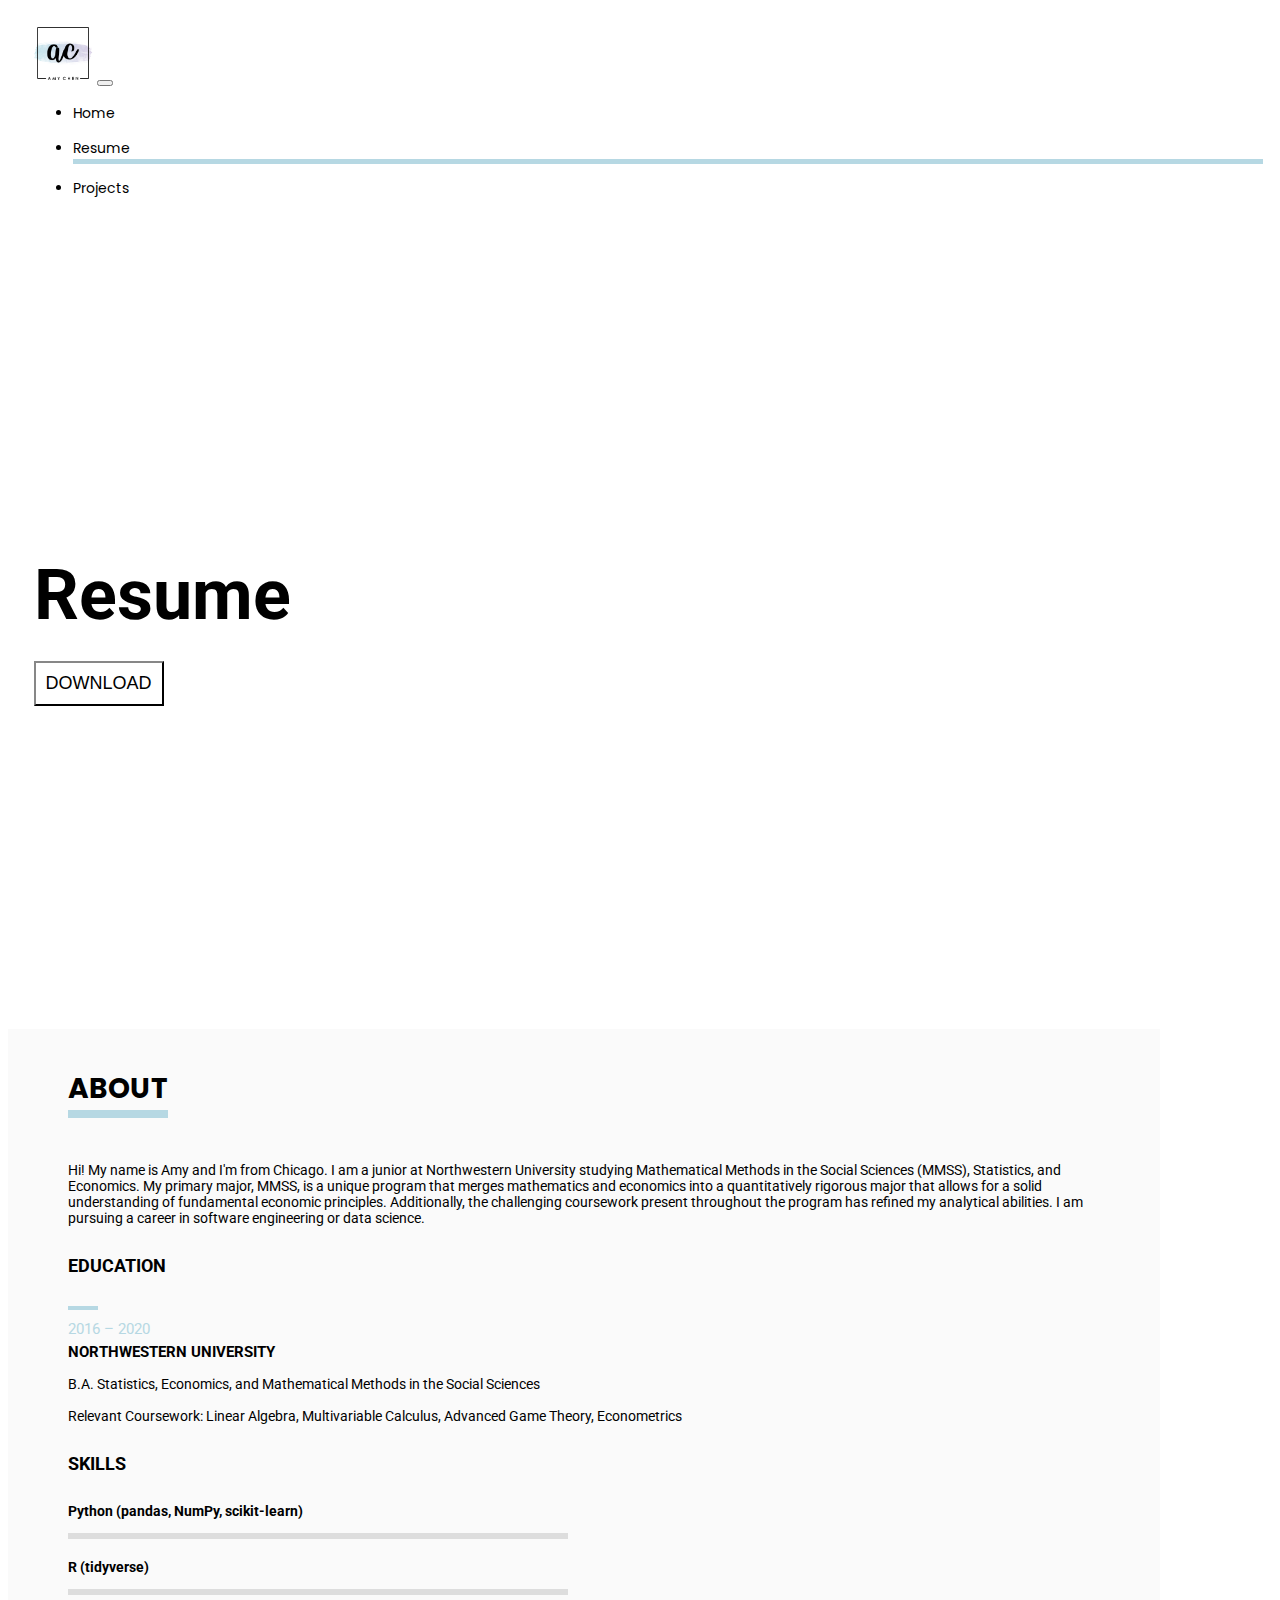
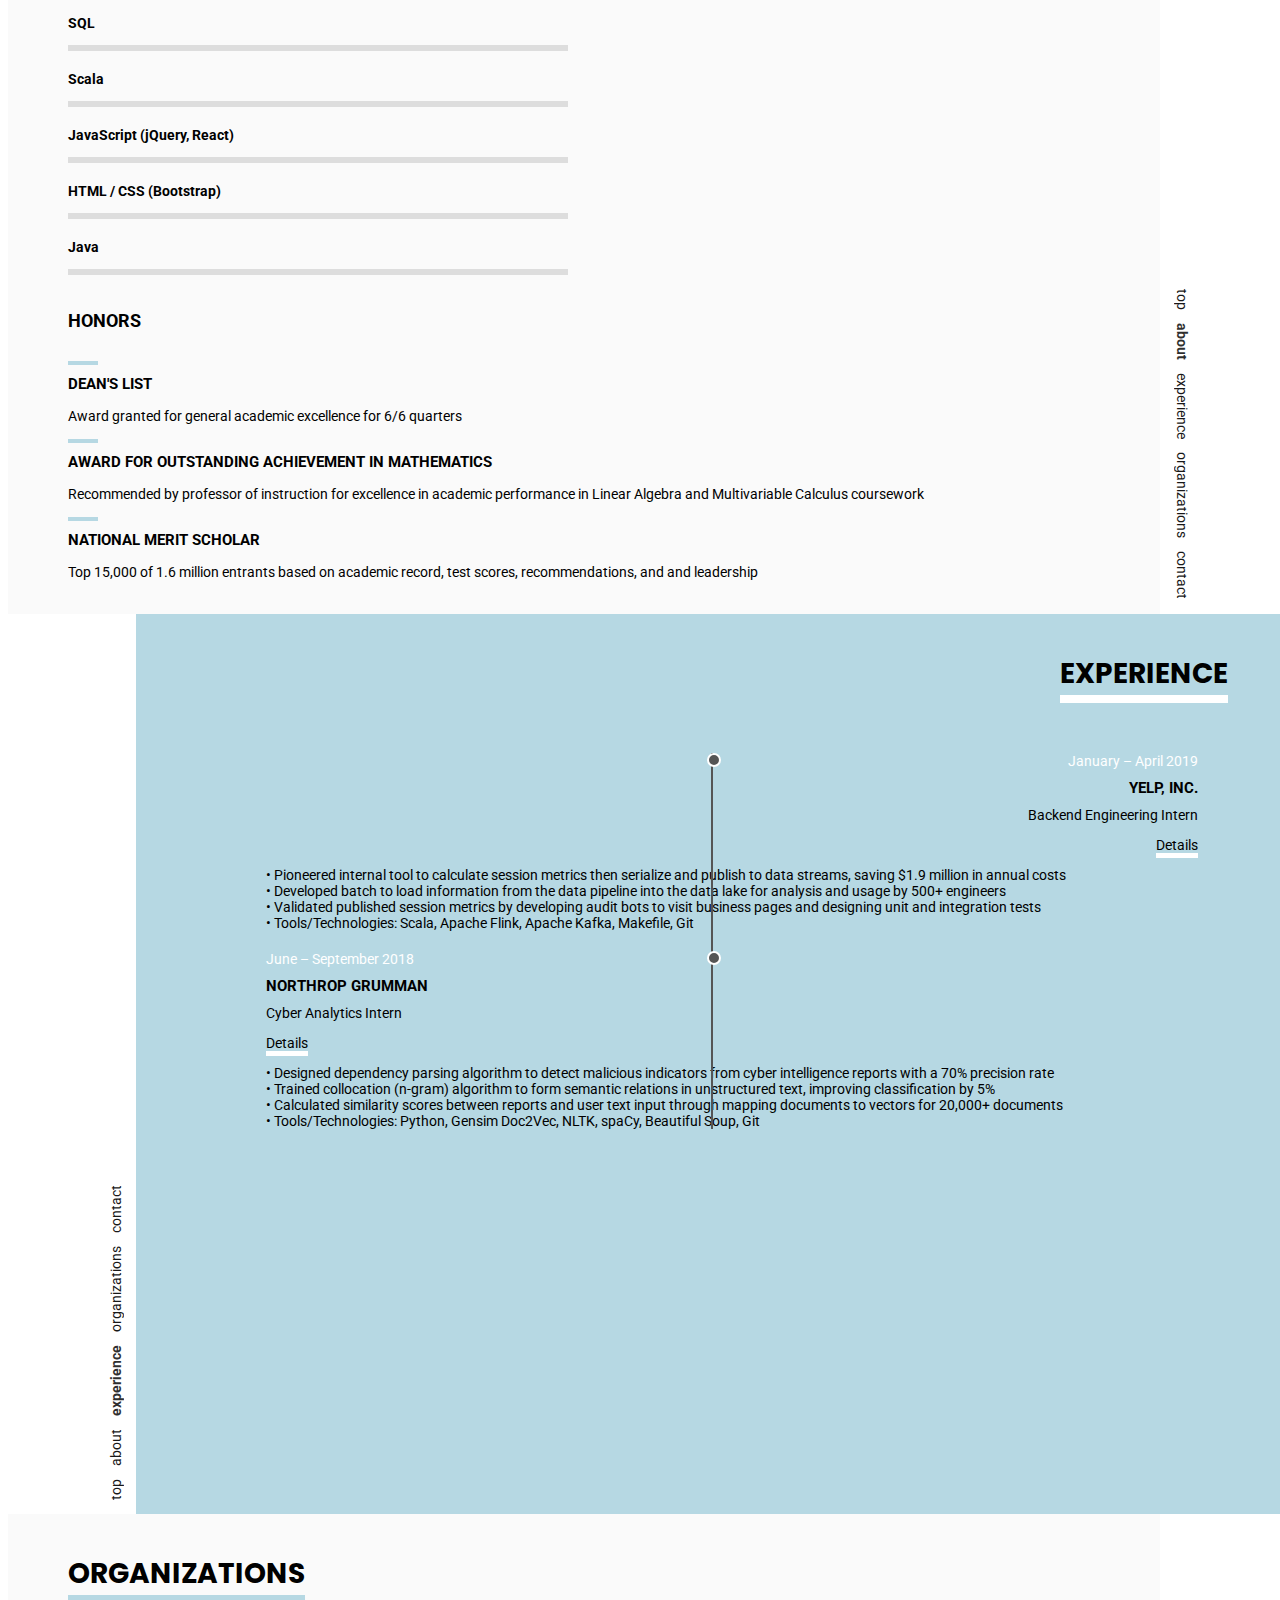
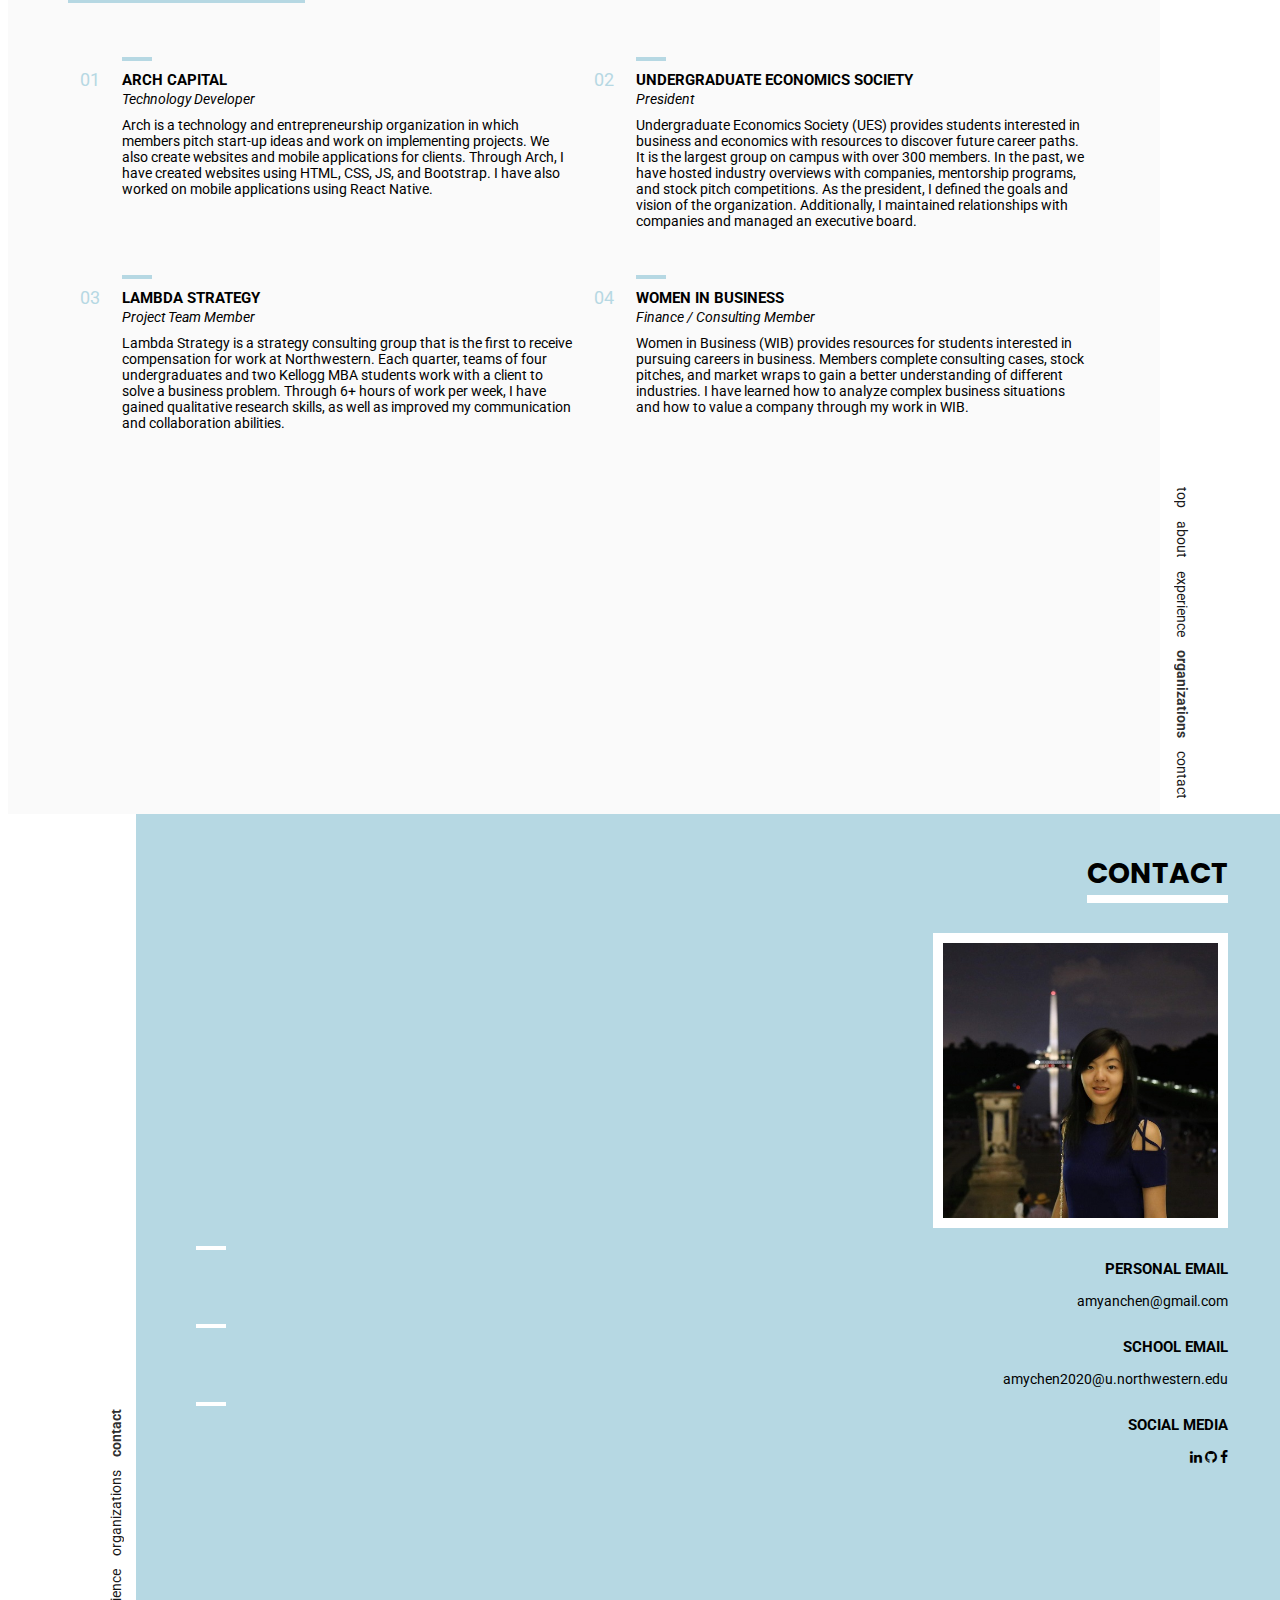
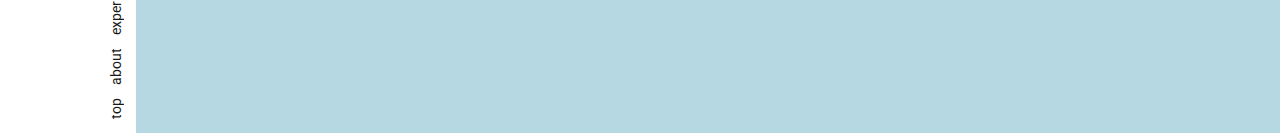
==== resume.html @ 5b4549b2 "readded all files for site overhaul" ====
<!DOCTYPE html>
<html>

<head>
    <meta name="viewport" content="width=device-width, initial-scale=1">
    <link rel="icon" href="/img/amy-logo-bg.png">
    <link href="https://fonts.googleapis.com/css?family=Poppins:400,700|Roboto" rel="stylesheet">
    <link rel="stylesheet" href="https://stackpath.bootstrapcdn.com/bootstrap/4.1.3/css/bootstrap.min.css" integrity="sha384-MCw98/SFnGE8fJT3GXwEOngsV7Zt27NXFoaoApmYm81iuXoPkFOJwJ8ERdknLPMO" crossorigin="anonymous">
    <link rel="stylesheet" href="https://cdnjs.cloudflare.com/ajax/libs/font-awesome/4.7.0/css/font-awesome.min.css">
    <link rel="stylesheet" type="text/css" href="/css/main.css">
    <link rel="stylesheet" type="text/css" href="/css/resume.css">
    <title>Resume - Amy Chen</title>
</head>

<body>
    <div class="section" data-section-name="home">
        <nav class="navbar navbar-expand-sm">
            <a class="navbar-brand" href="/"><img src="/img/amy-logo-black.png" width="60"></a>
            <button class="navbar-toggler custom-toggler" type="button" data-toggle="collapse" data-target="#collapsibleNavbar">
                <span class="navbar-toggler-icon"></span>
            </button>
            <div class="collapse navbar-collapse justify-content-end" id="collapsibleNavbar">
                <ul class="navbar-nav">
                    <li class="nav-item">
                        <a class="nav-link" href="/">
                            <p>Home</p>
                        </a>
                    </li>
                    <li class="nav-item">
                        <a class="nav-link active" href="/resume">
                            <p>Resume</p>
                        </a>
                    </li>
                    <li class="nav-item">
                        <a class="nav-link" href="/projects">
                            <p>Projects</p>
                        </a>
                    </li>
                </ul>
            </div>
        </nav>
        <div class="background">
            <div class="col-md-3 col-12 text-center text-md-left" style="padding: 0 2%">
                <h1 id="h-text">Resume</h1>
                <button onclick="window.open('/files/Amy%20Chen%20Resume.pdf', '_blank');" type="button">Download</button>
            </div>
            <div class="col-md-9 col-12 justify-content-center" style="height: 100%; background-color: #b6d8e3;"></div>
            <div class="scroll d-none d-md-block" onclick="$.scrollify.move('#about')"></div>
        </div>
    </div>
    <!-- About -->
    <div class="section" data-section-name="about">
        <div class="gray">
            <nav id="nav-about">
                <a onclick="$.scrollify.move('#home')">top</a>
                <a class="selected" onclick="$.scrollify.move('#about')">about</a>
                <a onclick="$.scrollify.move('#experience')">experience</a>
                <a onclick="$.scrollify.move('#organizations')">organizations</a>
                <a onclick="$.scrollify.move('#contact')">contact</a>
            </nav>
            <h1 class="title">About</h1>
            <div class="row justify-content-start mb-5">
                <p class="col col-lg-10">Hi! My name is Amy and I'm from Chicago. I am a junior at Northwestern University studying Mathematical Methods in the Social Sciences (MMSS), Statistics, and Economics. My primary major, MMSS, is a unique program that merges mathematics and economics into a quantitatively rigorous major that allows for a solid understanding of fundamental economic principles. Additionally, the challenging coursework present throughout the program has refined my analytical abilities. I am pursuing a career in software engineering or data science.</p>
            </div>
            <div class="row" id="about-col">
                <div class="col-md px-3">
                    <h2>Education</h2>
                    <p class="org"><span style="color: #b6d8e3; font-weight: normal; display: inline-block; margin-bottom: 5px;">2016 &#8211; 2020</span>
                        <br>Northwestern University</p>
                    <p class="mb-5">B.A. Statistics, Economics, and Mathematical Methods in the Social Sciences
                        <br>
                        <br> Relevant Coursework: Linear Algebra, Multivariable Calculus, Advanced Game Theory, Econometrics</p>
                </div>
                <div class="col-md px-3" id="skills">
                    <h2>Skills</h2>
                    <p class="org">Python (pandas, NumPy, scikit-learn)</p>
                    <div class="progress">
                        <div class="progress-bar" style="width: 90%;"></div>
                    </div>
                    <p class="org">R (tidyverse)</p>
                    <div class="progress">
                        <div class="progress-bar" style="width: 80%;"></div>
                    </div>
                    <p class="org">SQL</p>
                    <div class="progress">
                        <div class="progress-bar" style="width: 80%;"></div>
                    </div>
                    <p class="org">Scala</p>
                    <div class="progress">
                        <div class="progress-bar" style="width: 50%;"></div>
                    </div>
                    <p class="org">JavaScript (jQuery, React)</p>
                    <div class="progress">
                        <div class="progress-bar" style="width: 65%;"></div>
                    </div>
                    <p class="org">HTML / CSS (Bootstrap)</p>
                    <div class="progress">
                        <div class="progress-bar" style="width: 95%;"></div>
                    </div>
                    <p class="org">Java</p>
                    <div class="progress">
                        <div class="progress-bar" style="width: 30%;"></div>
                    </div>
                </div>
                <div class="col-md px-3">
                    <h2>Honors</h2>
                    <p class="org">Dean's List</p>
                    <p class="mb-4">Award granted for general academic excellence for 6/6 quarters</p>
                    <p class="org">Award for Outstanding Achievement in Mathematics</p>
                    <p class="mb-4">Recommended by professor of instruction for excellence in academic performance in Linear Algebra and Multivariable Calculus coursework</p>
                    <p class="org">National Merit Scholar</p>
                    <p class="mb-5">Top 15,000 of 1.6 million entrants based on academic record, test scores, recommendations, and and leadership</p>
                </div>
            </div>
        </div>
    </div>
    <!-- Experience -->
    <div class="section" data-section-name="experience">
        <div class="blue">
            <nav id="nav-exp">
                <a onclick="$.scrollify.move('#home')">top</a>
                <a onclick="$.scrollify.move('#about')">about</a>
                <a class="selected" onclick="$.scrollify.move('#experience')">experience</a>
                <a onclick="$.scrollify.move('#organizations')">organizations</a>
                <a onclick="$.scrollify.move('#contact')">contact</a>
            </nav>
            <h1 class="title">Experience</h1>
            <ul class="timeline col-lg-10 offset-lg-1 col-xl-8 offset-xl-2 col">
                <li class="row">
                    <div class="col-md mb-3">
                        <h3>January &#8211; April 2019</h3>
                        <h2>Yelp, Inc.</h2>
                        <h4>Backend Engineering Intern</h4>
                        <p data-toggle="collapse" href="#yelp"><span>Details</span></p>
                    </div>
                    <div class="col-md">
                        <div class="collapse" id="yelp">
                            &bull; Pioneered internal tool to calculate session metrics then serialize and publish to data streams, saving $1.9 million in annual costs
                            <br> &bull; Developed batch to load information from the data pipeline into the data lake for analysis and usage by 500+ engineers
                            <br> &bull; Validated published session metrics by developing audit bots to visit business pages and designing unit and integration tests
                            <br> &bull; Tools/Technologies: Scala, Apache Flink, Apache Kafka, Makefile, Git
                            
                        </div>
                    </div>
                </li>
                <li class="row">
                    <div class="col-md mb-3">
                        <h3>June &#8211; September 2018</h3>
                        <h2>Northrop Grumman</h2>
                        <h4>Cyber Analytics Intern</h4>
                        <p data-toggle="collapse" href="#ng"><span>Details</span></p>
                    </div>
                    <div class="col-md">
                        <div class="collapse" id="ng">
                            &bull; Designed dependency parsing algorithm to detect malicious indicators from cyber intelligence reports with a 70% precision rate
                            <br> &bull; Trained collocation (n-gram) algorithm to form semantic relations in unstructured text, improving classification by 5%
                            <br> &bull; Calculated similarity scores between reports and user text input through mapping documents to vectors for 20,000+ documents
                            <br> &bull; Tools/Technologies: Python, Gensim Doc2Vec, NLTK, spaCy, Beautiful Soup, Git
                        </div>
                    </div>
                </li>
            </ul>
        </div>
    </div>
    <!-- Organizations -->
    <div class="section" data-section-name="organizations">
        <div class="gray">
            <nav id="nav-org">
                <a onclick="$.scrollify.move('#home')">top</a>
                <a onclick="$.scrollify.move('#about')">about</a>
                <a onclick="$.scrollify.move('#experience')">experience</a>
                <a class="selected" onclick="$.scrollify.move('#organizations')">organizations</a>
                <a onclick="$.scrollify.move('#contact')">contact</a>
            </nav>
            <h1 class="title">Organizations</h1>
            <br>
            <table id="table-org">
                <tr>
                    <td class="num">01</td>
                    <td>
                        <p class="org">Arch Capital</p>
                        <p class="pos">Technology Developer</p>
                        <p class="desc">Arch is a technology and entrepreneurship organization in which members pitch start-up ideas and work on implementing projects. We also create websites and mobile applications for clients. Through Arch, I have created websites using HTML, CSS, JS, and Bootstrap. I have also worked on mobile applications using React Native.
                        </p>
                    </td>

                    <td class="num">02</td>
                    <td>
                        <p class="org">Undergraduate Economics Society</p>
                        <p class="pos">President</p>
                        <p class="desc">Undergraduate Economics Society (UES) provides students interested in business and economics with resources to discover future career paths. It is the largest group on campus with over 300 members. In the past, we have hosted industry overviews with companies, mentorship programs, and stock pitch competitions. As the president, I defined the goals and vision of the organization. Additionally, I maintained relationships with companies and managed an executive board.
                        </p>
                    </td>
                </tr>
                <tr>
                    <td class="num">03</td>
                    <td>
                        <p class="org">Lambda Strategy</p>
                        <p class="pos">Project Team Member</p>
                        <p class="desc">Lambda Strategy is a strategy consulting group that is the first to receive compensation for work at Northwestern. Each quarter, teams of four undergraduates and two Kellogg MBA students work with a client to solve a business problem. Through 6+ hours of work per week, I have gained qualitative research skills, as well as improved my communication and collaboration abilities.
                        </p>
                    </td>

                    <td class="num">04</td>
                    <td>
                        <p class="org">Women in Business</p>
                        <p class="pos">Finance / Consulting Member</p>
                        <p class="desc">Women in Business (WIB) provides resources for students interested in pursuing careers in business. Members complete consulting cases, stock pitches, and market wraps to gain a better understanding of different industries. I have learned how to analyze complex business situations and how to value a company through my work in WIB.
                        </p>
                    </td>
                </tr>
            </table>
        </div>
    </div>
    <!-- Contact -->
    <div class="section" data-section-name="contact">
        <div class="blue">
            <nav id="nav-contact">
                <a onclick="$.scrollify.move('#home')">top</a>
                <a onclick="$.scrollify.move('#about')">about</a>
                <a onclick="$.scrollify.move('#experience')">experience</a>
                <a onclick="$.scrollify.move('#organizations')">organizations</a>
                <a class="selected" onclick="$.scrollify.move('#contact')">contact</a>
            </nav>
            <div>
                <h1 class="title">Contact</h1></div>
            <div class="row justify-content-center align-items-center" style="min-height: calc(100vh - 120px);">
                <div class="col-md text-center my-auto"><img class="rounded-circle align-self-center" style="border: 10px solid #fff; min-width: 200px; max-width: 275px; width: 100%" src="/img/contact.jpg"></div>
                <div class="col-md text-center text-md-left my-auto">
                    <div class="info">
                        <p class="org">Personal Email</p>
                        <p class="desc">amyanchen@gmail.com</p>
                        <p class="org">School Email</p>
                        <p class="desc">amychen2020@u.northwestern.edu</p>
                        <p class="org">Social Media</p>
                        <a href="https://www.linkedin.com/in/amyachen/" class="fa fa-linkedin"></a>
                        <a href="https://github.com/amyanchen" class="fa fa-github"></a>
                        <a href="https://www.facebook.com/profile.php?id=100006812719293" class="fa fa-facebook"></a>
                    </div>
                </div>
            </div>
        </div>
    </div>
    <script src="https://ajax.googleapis.com/ajax/libs/jquery/3.1.0/jquery.min.js"></script>
    <script src="https://cdnjs.cloudflare.com/ajax/libs/popper.js/1.14.3/umd/popper.min.js" integrity="sha384-ZMP7rVo3mIykV+2+9J3UJ46jBk0WLaUAdn689aCwoqbBJiSnjAK/l8WvCWPIPm49" crossorigin="anonymous"></script>
    <script src="https://stackpath.bootstrapcdn.com/bootstrap/4.1.3/js/bootstrap.min.js" integrity="sha384-ChfqqxuZUCnJSK3+MXmPNIyE6ZbWh2IMqE241rYiqJxyMiZ6OW/JmZQ5stwEULTy" crossorigin="anonymous"></script>
    <script src="https://projects.lukehaas.me/scrollify/script/jquery.scrollify.js"></script>
    <script src="/js/resume.js"></script>
</body>

</html>
---- css/main.css ----
body, html {
    font-family: 'Roboto', sans-serif;
    color: #000;
    font-size: 14px;
    width: 100%;
    height: 100%;
}

a,
a:hover {
    text-decoration: none;
    color: #000;
}

a:hover p {
    opacity: 0.5;
}

::-webkit-scrollbar {
    width: 7px;
}

::-webkit-scrollbar-track {
    background: #eee;
}

::-webkit-scrollbar-thumb {
    background: #ccc;
}

::-webkit-scrollbar-thumb:hover {
    background: #bbb;
}


/* Navigation Header */

.navbar {
    padding: 15px 25px 5px;
    font-family: 'Poppins', sans-serif;
}

@media (min-width: 576px) {
    .nav-item a.active p {
        border-bottom: 5px solid #b6d8e3;
    }
}

.custom-toggler .navbar-toggler-icon {
    background-image: url("data:image/svg+xml;charset=utf8,%3Csvg viewBox='0 0 32 32' xmlns='http://www.w3.org/2000/svg'%3E%3Cpath stroke='rgba(0,0,0, 1)' stroke-width='2' stroke-linecap='round' stroke-miterlimit='10' d='M4 8h24M4 16h24M4 24h24'/%3E%3C/svg%3E");
}
---- css/resume.css ----
/* Header Color */

.background {
    height: calc(100vh - 88.75px);
    min-height: 100px !important;
    display: flex;
    align-items: center;
}

#h-text {
    font-size: 5.5vmax;
    margin: 5% 0 10%;
}

.background button {
    border-color: #333;
    background-color: inherit;
    padding: 10px;
    font-size: 2vmin;
    text-transform: uppercase;
}

.background button:hover {
    cursor: pointer;
}

.background .scroll:after {
    content: '';
    width: 20px;
    height: 20px;
    position: absolute;
    margin: auto;
    right: 0;
    bottom: 7%;
    left: 0;
    cursor: pointer;
}

.background .scroll:after {
    border-right: 3px solid #fff;
    border-bottom: 3px solid #fff;
    -webkit-transform: rotate(45deg);
    transform: rotate(45deg);
}


/* Page sections */

.section {
    position: relative;
    overflow: hidden;
    width: 100%;
    min-height: 100vh;
    height: auto;
}

.section .title {
    display: inline-block;
    font-family: 'Poppins', sans-serif;
    font-weight: 700;
    text-transform: uppercase;
    margin-bottom: 30px;
    border-bottom: 8px solid #b6d8e3;
}

.section .blue .title {
    border-bottom: 8px solid #fff;
}

.blue,
.gray {
    position: relative;
    width: 90%;
    min-height: 100vh;
    height: auto;
    padding: 20px 60px;
    box-sizing: border-box;
    background-color: #fafafa;
    float: left;
}

.blue {
    background-color: #b6d8e3;
    float: right;
    text-align: right;
}

.gray nav {
    position: absolute;
    display: inline-block;
    width: 100vh;
    min-width: 340px;
    cursor: pointer;
    text-align: right;
    transform: rotate(90deg);
    transform-origin: bottom right;
    right: -1em;
    bottom: 10px;
    opacity: 0.9;
}

.blue nav {
    position: absolute;
    display: inline-block;
    width: 100vh;
    min-width: 220px;
    cursor: pointer;
    text-align: left;
    transform: rotate(-90deg);
    transform-origin: top left;
    left: -2em;
    bottom: -7.5px;
    opacity: 0.9;
}

.gray nav a,
.blue nav a {
    display: inline-block;
    padding: 0 5px;
}

nav a.selected {
    opacity: 0.9;
    font-weight: bold;
}


/* About - Columns */

#about-col h2 {
    display: inline-block;
    font-size: 18px;
    text-transform: uppercase;
    font-weight: 700;
    margin-bottom: 15px;
}

.org {
    text-transform: uppercase;
    font-size: 15px;
    font-weight: bold;
    width: 100%;
}

.org::before {
    content: "";
    display: block;
    width: 30px;
    height: 4px;
    margin-bottom: 10px;
    background-color: #b6d8e3;
}

#skills .org {
    font-size: 14px;
    text-transform: none
}

#skills .org::before {
    display: none;
}

.progress {
    height: 6px;
    margin-bottom: 20px;
    background-color: #ddd;
    max-width: 500px;
}

.progress-bar {
    background-color: #b6d8e3;
}


/* Experience Timeline */


/* Vertical Line */

ul.timeline {
    list-style-type: none;
    position: relative;
}

ul.timeline:before {
    content: ' ';
    background-color: #555;
    display: inline-block;
    position: absolute;
    left: calc(50% - 1px);
    width: 2px;
    height: 100%;
    z-index: 400;
}


/* Experience blocks */

ul.timeline > li {
    margin: 20px 0;
    text-align: left;
}

ul.timeline > li > .col-md {
    padding: 0 30px;
}

ul.timeline > li:nth-child(odd) > .col-md:nth-child(odd) {
    text-align: right;
}

@media screen and (min-width: 768px) {
    ul.timeline > li:nth-child(even) > .col-md:nth-child(even) {
        order: -1;
    }
}

ul.timeline > li:before {
    content: ' ';
    background: #555;
    display: inline-block;
    position: absolute;
    border-radius: 50%;
    border: 2px solid #fff;
    left: calc(50% - 5px);
    width: 10px;
    height: 10px;
    z-index: 400;
}

.timeline h2,
.timeline h3,
.timeline h4,
.timeline a {
    font-size: 14px;
    font-weight: normal;
    margin: 0 0 10px;
}

.timeline h2 {
    text-transform: uppercase;
    font-size: 15px;
    font-weight: bold;
}

.timeline h3 {
    color: #fff;
}

.timeline p span {
    border-bottom: 5px solid #fff;
    cursor: pointer;
}

.timeline .order-first {
    text-align: right;
}


/* Organizations table */

#table-org .num {
    width: 20px;
    padding: 0 10px;
    text-align: left;
    vertical-align: top;
    line-height: 90px;
    font-size: 18px;
    color: #b6d8e3;
}

#table-org td {
    vertical-align: top;
    padding: 20px 10px;
    width: 50%;
}

#table-org .org,
#table-org .desc {
    margin: 2px 0;
}

#table-org .pos {
    font-style: italic;
    margin: 0 0 10px;
}


/* Contact */

.info .org::before {
    background-color: #fff;
}


/* Responsive timeline on screens less than 600px wide */

@media screen and (max-width: 767.98px) {
    .blue,
    .gray {
        width: 100%;
        height: auto;
        text-align: left;
        padding: 20px;
    }
    .background {
        background-color: #b6d8e3;
    }
    #h-text {
        font-size: 12vmin;
    }
    /* Timeline */
    ul.timeline:before {
        left: 4px;
    }
    ul.timeline > li:before {
        left: 0;
    }
    ul.timeline > li:nth-child(odd) > .col-md:nth-child(odd) {
        text-align: left;
    }
    ul.timeline > li > .col-md {
        padding: 0 0 0 5px;
    }
    .timeline .order-first {
        text-align: left;
    }
    /* Organizations table */
    #table-org .num {
        padding: 10px 10px 0;
        margin-top: 10px;
        line-height: 1em;
    }
    #table-org td {
        display: block;
        width: 100%;
        padding-top: 15px;
    }
    /* Contact */
    .info .org::before {
        background-color: inherit;
    }
}
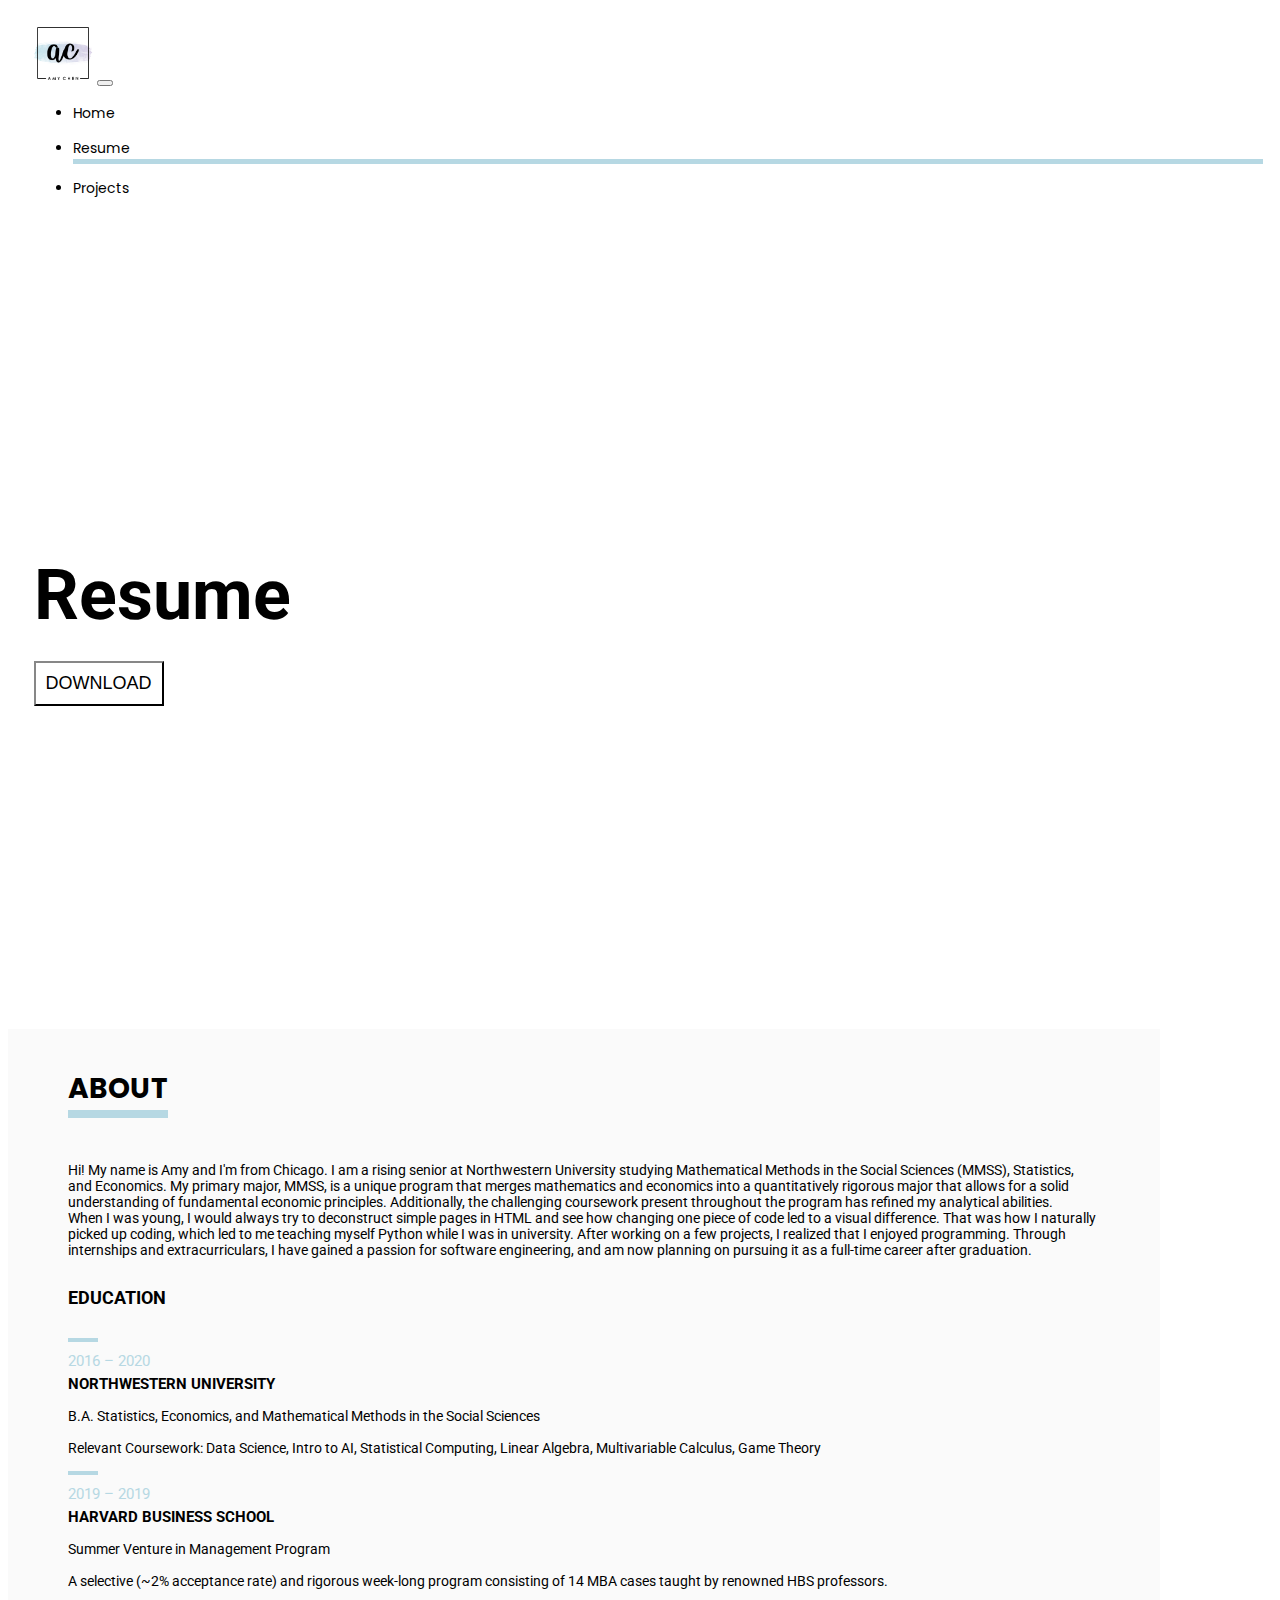
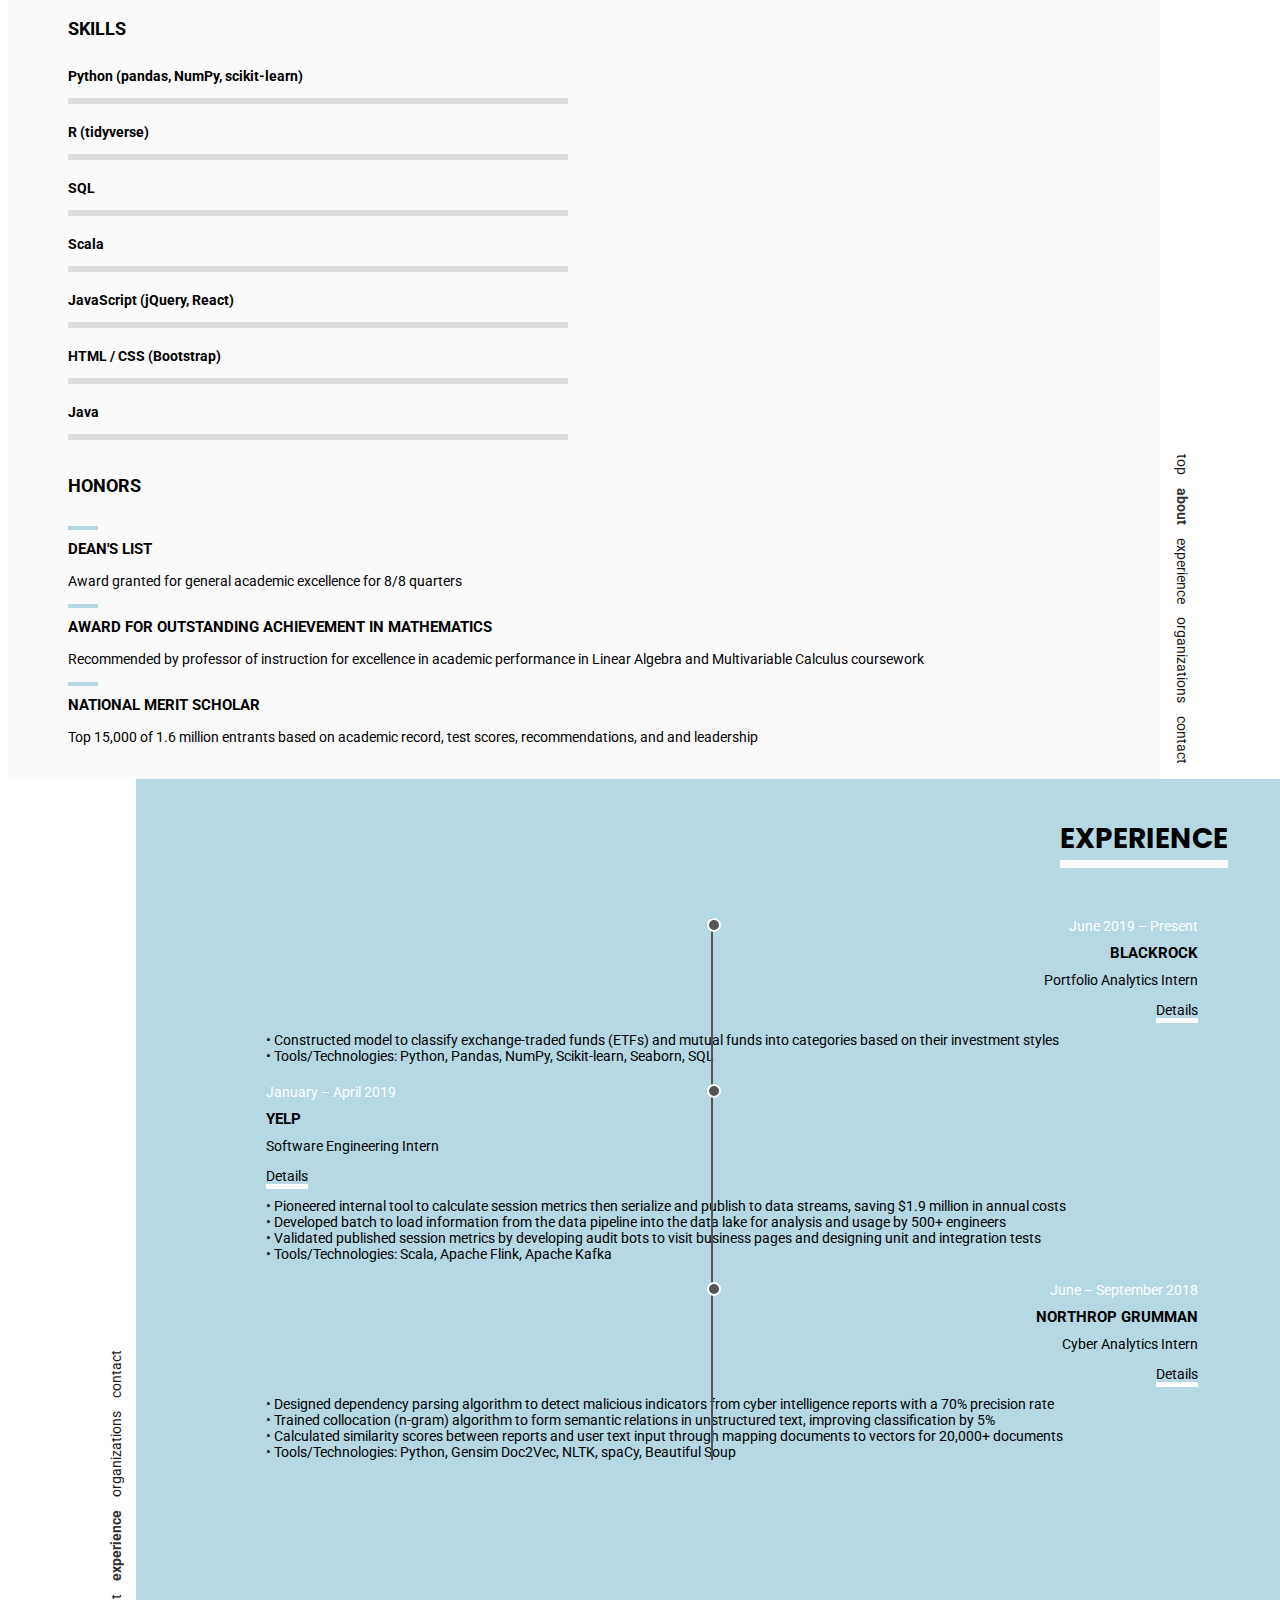
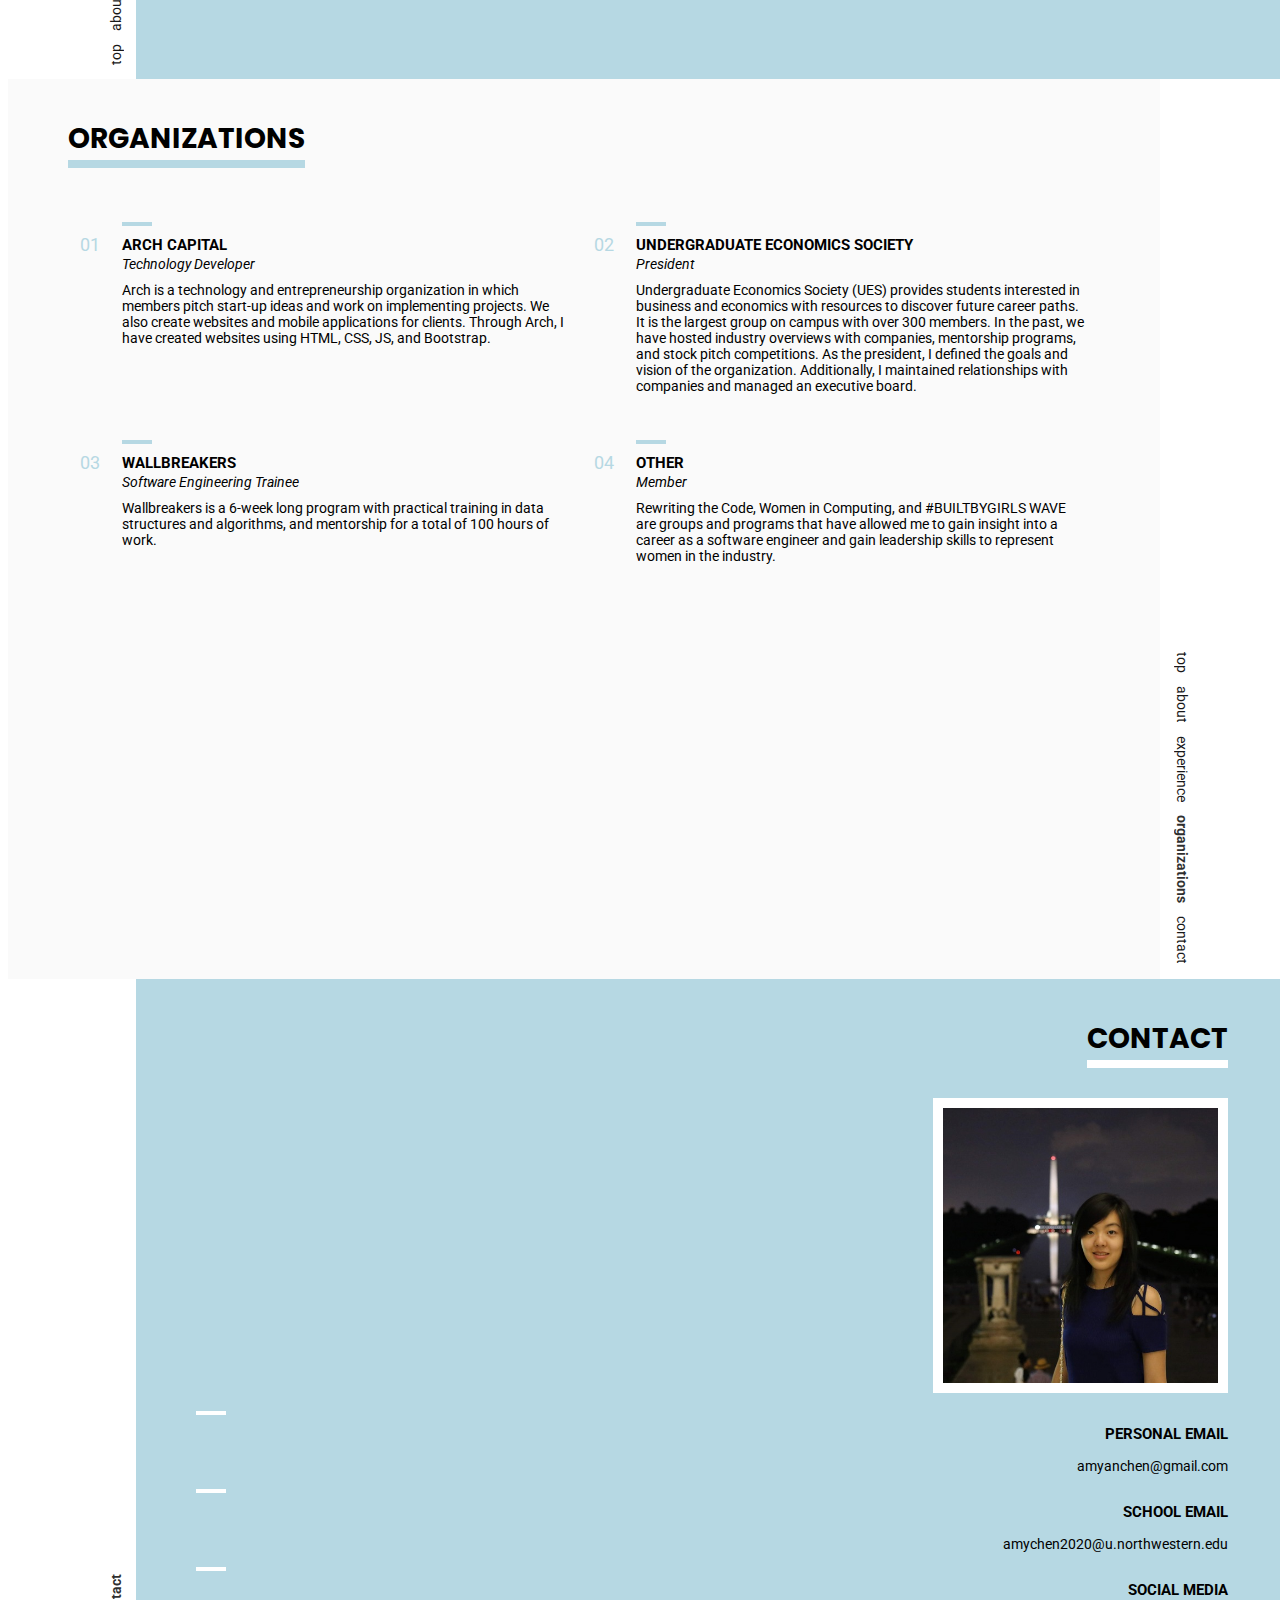
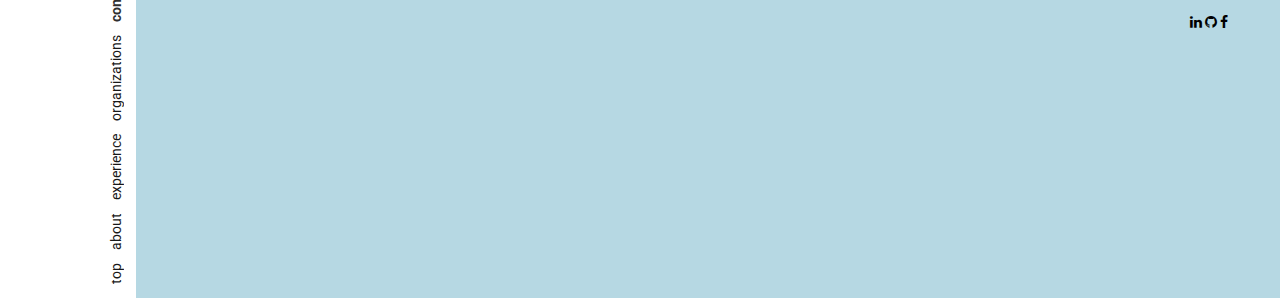
==== commit 217a6511: "updates experience and resume" ====
--- a/resume.html
+++ b/resume.html
@@ -5,7 +5,8 @@
     <meta name="viewport" content="width=device-width, initial-scale=1">
     <link rel="icon" href="/img/amy-logo-bg.png">
     <link href="https://fonts.googleapis.com/css?family=Poppins:400,700|Roboto" rel="stylesheet">
-    <link rel="stylesheet" href="https://stackpath.bootstrapcdn.com/bootstrap/4.1.3/css/bootstrap.min.css" integrity="sha384-MCw98/SFnGE8fJT3GXwEOngsV7Zt27NXFoaoApmYm81iuXoPkFOJwJ8ERdknLPMO" crossorigin="anonymous">
+    <link rel="stylesheet" href="https://stackpath.bootstrapcdn.com/bootstrap/4.1.3/css/bootstrap.min.css"
+        integrity="sha384-MCw98/SFnGE8fJT3GXwEOngsV7Zt27NXFoaoApmYm81iuXoPkFOJwJ8ERdknLPMO" crossorigin="anonymous">
     <link rel="stylesheet" href="https://cdnjs.cloudflare.com/ajax/libs/font-awesome/4.7.0/css/font-awesome.min.css">
     <link rel="stylesheet" type="text/css" href="/css/main.css">
     <link rel="stylesheet" type="text/css" href="/css/resume.css">
@@ -16,7 +17,8 @@
     <div class="section" data-section-name="home">
         <nav class="navbar navbar-expand-sm">
             <a class="navbar-brand" href="/"><img src="/img/amy-logo-black.png" width="60"></a>
-            <button class="navbar-toggler custom-toggler" type="button" data-toggle="collapse" data-target="#collapsibleNavbar">
+            <button class="navbar-toggler custom-toggler" type="button" data-toggle="collapse"
+                data-target="#collapsibleNavbar">
                 <span class="navbar-toggler-icon"></span>
             </button>
             <div class="collapse navbar-collapse justify-content-end" id="collapsibleNavbar">
@@ -42,7 +44,7 @@
         <div class="background">
             <div class="col-md-3 col-12 text-center text-md-left" style="padding: 0 2%">
                 <h1 id="h-text">Resume</h1>
-                <button onclick="window.open('/files/Amy%20Chen%20Resume.pdf', '_blank');" type="button">Download</button>
+                <button onclick="window.open('/files/Amy_Chen_Resume.pdf', '_blank');" type="button">Download</button>
             </div>
             <div class="col-md-9 col-12 justify-content-center" style="height: 100%; background-color: #b6d8e3;"></div>
             <div class="scroll d-none d-md-block" onclick="$.scrollify.move('#about')"></div>
@@ -60,16 +62,38 @@
             </nav>
             <h1 class="title">About</h1>
             <div class="row justify-content-start mb-5">
-                <p class="col col-lg-10">Hi! My name is Amy and I'm from Chicago. I am a junior at Northwestern University studying Mathematical Methods in the Social Sciences (MMSS), Statistics, and Economics. My primary major, MMSS, is a unique program that merges mathematics and economics into a quantitatively rigorous major that allows for a solid understanding of fundamental economic principles. Additionally, the challenging coursework present throughout the program has refined my analytical abilities. I am pursuing a career in software engineering or data science.</p>
+                <p class="col col-lg-10">Hi! My name is Amy and I'm from Chicago. I am a rising senior at Northwestern
+                    University studying Mathematical Methods in the Social Sciences (MMSS), Statistics, and Economics.
+                    My primary major, MMSS, is a unique program that merges mathematics and economics into a
+                    quantitatively rigorous major that allows for a solid understanding of fundamental economic
+                    principles. Additionally, the challenging coursework present throughout the program has refined my
+                    analytical abilities.<br>
+                    When I was young, I would always try to deconstruct simple pages in HTML and see how changing one
+                    piece of code led to a visual difference. That was how I naturally picked up coding, which led to me
+                    teaching myself Python while I was in university. After working on a few projects, I realized that I
+                    enjoyed programming. Through internships and extracurriculars, I have gained a passion for software
+                    engineering, and am now planning on pursuing it as a full-time career after graduation.
+                </p>
             </div>
             <div class="row" id="about-col">
                 <div class="col-md px-3">
                     <h2>Education</h2>
-                    <p class="org"><span style="color: #b6d8e3; font-weight: normal; display: inline-block; margin-bottom: 5px;">2016 &#8211; 2020</span>
+                    <p class="org"><span
+                            style="color: #b6d8e3; font-weight: normal; display: inline-block; margin-bottom: 5px;">2016
+                            &#8211; 2020</span>
                         <br>Northwestern University</p>
                     <p class="mb-5">B.A. Statistics, Economics, and Mathematical Methods in the Social Sciences
                         <br>
-                        <br> Relevant Coursework: Linear Algebra, Multivariable Calculus, Advanced Game Theory, Econometrics</p>
+                        <br> Relevant Coursework: Data Science, Intro to AI, Statistical Computing, Linear Algebra,
+                        Multivariable Calculus, Game Theory</p>
+                    <p class="org"><span
+                            style="color: #b6d8e3; font-weight: normal; display: inline-block; margin-bottom: 5px;">2019
+                            &#8211; 2019</span>
+                        <br>Harvard Business School</p>
+                    <p class="mb-5">Summer Venture in Management Program
+                        <br>
+                        <br> A selective (~2% acceptance rate) and rigorous week-long program consisting of 14 MBA cases
+                        taught by renowned HBS professors.
                 </div>
                 <div class="col-md px-3" id="skills">
                     <h2>Skills</h2>
@@ -105,11 +129,13 @@
                 <div class="col-md px-3">
                     <h2>Honors</h2>
                     <p class="org">Dean's List</p>
-                    <p class="mb-4">Award granted for general academic excellence for 6/6 quarters</p>
+                    <p class="mb-4">Award granted for general academic excellence for 8/8 quarters</p>
                     <p class="org">Award for Outstanding Achievement in Mathematics</p>
-                    <p class="mb-4">Recommended by professor of instruction for excellence in academic performance in Linear Algebra and Multivariable Calculus coursework</p>
+                    <p class="mb-4">Recommended by professor of instruction for excellence in academic performance in
+                        Linear Algebra and Multivariable Calculus coursework</p>
                     <p class="org">National Merit Scholar</p>
-                    <p class="mb-5">Top 15,000 of 1.6 million entrants based on academic record, test scores, recommendations, and and leadership</p>
+                    <p class="mb-5">Top 15,000 of 1.6 million entrants based on academic record, test scores,
+                        recommendations, and and leadership</p>
                 </div>
             </div>
         </div>
@@ -128,18 +154,35 @@
             <ul class="timeline col-lg-10 offset-lg-1 col-xl-8 offset-xl-2 col">
                 <li class="row">
                     <div class="col-md mb-3">
+                        <h3>June 2019 &#8211; Present</h3>
+                        <h2>BlackRock</h2>
+                        <h4>Portfolio Analytics Intern</h4>
+                        <p data-toggle="collapse" href="#blk"><span>Details</span></p>
+                    </div>
+                    <div class="col-md">
+                        <div class="collapse" id="blk">
+                            &bull; Constructed model to classify exchange-traded funds (ETFs) and mutual funds into
+                            categories based on their investment styles
+                            <br> &bull; Tools/Technologies: Python, Pandas, NumPy, Scikit-learn, Seaborn, SQL
+                        </div>
+                    </div>
+                </li>
+                <li class="row">
+                    <div class="col-md mb-3">
                         <h3>January &#8211; April 2019</h3>
-                        <h2>Yelp, Inc.</h2>
-                        <h4>Backend Engineering Intern</h4>
+                        <h2>Yelp</h2>
+                        <h4>Software Engineering Intern</h4>
                         <p data-toggle="collapse" href="#yelp"><span>Details</span></p>
                     </div>
                     <div class="col-md">
                         <div class="collapse" id="yelp">
-                            &bull; Pioneered internal tool to calculate session metrics then serialize and publish to data streams, saving $1.9 million in annual costs
-                            <br> &bull; Developed batch to load information from the data pipeline into the data lake for analysis and usage by 500+ engineers
-                            <br> &bull; Validated published session metrics by developing audit bots to visit business pages and designing unit and integration tests
-                            <br> &bull; Tools/Technologies: Scala, Apache Flink, Apache Kafka, Makefile, Git
-                            
+                            &bull; Pioneered internal tool to calculate session metrics then serialize and publish to
+                            data streams, saving $1.9 million in annual costs
+                            <br> &bull; Developed batch to load information from the data pipeline into the data lake
+                            for analysis and usage by 500+ engineers
+                            <br> &bull; Validated published session metrics by developing audit bots to visit business
+                            pages and designing unit and integration tests
+                            <br> &bull; Tools/Technologies: Scala, Apache Flink, Apache Kafka
                         </div>
                     </div>
                 </li>
@@ -152,10 +195,13 @@
                     </div>
                     <div class="col-md">
                         <div class="collapse" id="ng">
-                            &bull; Designed dependency parsing algorithm to detect malicious indicators from cyber intelligence reports with a 70% precision rate
-                            <br> &bull; Trained collocation (n-gram) algorithm to form semantic relations in unstructured text, improving classification by 5%
-                            <br> &bull; Calculated similarity scores between reports and user text input through mapping documents to vectors for 20,000+ documents
-                            <br> &bull; Tools/Technologies: Python, Gensim Doc2Vec, NLTK, spaCy, Beautiful Soup, Git
+                            &bull; Designed dependency parsing algorithm to detect malicious indicators from cyber
+                            intelligence reports with a 70% precision rate
+                            <br> &bull; Trained collocation (n-gram) algorithm to form semantic relations in
+                            unstructured text, improving classification by 5%
+                            <br> &bull; Calculated similarity scores between reports and user text input through mapping
+                            documents to vectors for 20,000+ documents
+                            <br> &bull; Tools/Technologies: Python, Gensim Doc2Vec, NLTK, spaCy, Beautiful Soup
                         </div>
                     </div>
                 </li>
@@ -180,7 +226,10 @@
                     <td>
                         <p class="org">Arch Capital</p>
                         <p class="pos">Technology Developer</p>
-                        <p class="desc">Arch is a technology and entrepreneurship organization in which members pitch start-up ideas and work on implementing projects. We also create websites and mobile applications for clients. Through Arch, I have created websites using HTML, CSS, JS, and Bootstrap. I have also worked on mobile applications using React Native.
+                        <p class="desc">Arch is a technology and entrepreneurship organization in which members pitch
+                            start-up ideas and work on implementing projects. We also create websites and mobile
+                            applications for clients. Through Arch, I have created websites using HTML, CSS, JS, and
+                            Bootstrap.
                         </p>
                     </td>
 
@@ -188,24 +237,32 @@
                     <td>
                         <p class="org">Undergraduate Economics Society</p>
                         <p class="pos">President</p>
-                        <p class="desc">Undergraduate Economics Society (UES) provides students interested in business and economics with resources to discover future career paths. It is the largest group on campus with over 300 members. In the past, we have hosted industry overviews with companies, mentorship programs, and stock pitch competitions. As the president, I defined the goals and vision of the organization. Additionally, I maintained relationships with companies and managed an executive board.
+                        <p class="desc">Undergraduate Economics Society (UES) provides students interested in business
+                            and economics with resources to discover future career paths. It is the largest group on
+                            campus with over 300 members. In the past, we have hosted industry overviews with companies,
+                            mentorship programs, and stock pitch competitions. As the president, I defined the goals and
+                            vision of the organization. Additionally, I maintained relationships with companies and
+                            managed an executive board.
                         </p>
                     </td>
                 </tr>
                 <tr>
                     <td class="num">03</td>
                     <td>
-                        <p class="org">Lambda Strategy</p>
-                        <p class="pos">Project Team Member</p>
-                        <p class="desc">Lambda Strategy is a strategy consulting group that is the first to receive compensation for work at Northwestern. Each quarter, teams of four undergraduates and two Kellogg MBA students work with a client to solve a business problem. Through 6+ hours of work per week, I have gained qualitative research skills, as well as improved my communication and collaboration abilities.
+                        <p class="org">Wallbreakers</p>
+                        <p class="pos">Software Engineering Trainee</p>
+                        <p class="desc">Wallbreakers is a 6-week long program with practical training in data structures
+                            and algorithms, and mentorship for a total of 100 hours of work.
                         </p>
                     </td>
 
                     <td class="num">04</td>
                     <td>
-                        <p class="org">Women in Business</p>
-                        <p class="pos">Finance / Consulting Member</p>
-                        <p class="desc">Women in Business (WIB) provides resources for students interested in pursuing careers in business. Members complete consulting cases, stock pitches, and market wraps to gain a better understanding of different industries. I have learned how to analyze complex business situations and how to value a company through my work in WIB.
+                        <p class="org">Other</p>
+                        <p class="pos">Member</p>
+                        <p class="desc">Rewriting the Code, Women in Computing, and #BUILTBYGIRLS WAVE are groups and
+                            programs that have allowed me to gain insight into a career as a software engineer and gain
+                            leadership skills to represent women in the industry.
                         </p>
                     </td>
                 </tr>
@@ -223,9 +280,12 @@
                 <a class="selected" onclick="$.scrollify.move('#contact')">contact</a>
             </nav>
             <div>
-                <h1 class="title">Contact</h1></div>
+                <h1 class="title">Contact</h1>
+            </div>
             <div class="row justify-content-center align-items-center" style="min-height: calc(100vh - 120px);">
-                <div class="col-md text-center my-auto"><img class="rounded-circle align-self-center" style="border: 10px solid #fff; min-width: 200px; max-width: 275px; width: 100%" src="/img/contact.jpg"></div>
+                <div class="col-md text-center my-auto"><img class="rounded-circle align-self-center"
+                        style="border: 10px solid #fff; min-width: 200px; max-width: 275px; width: 100%"
+                        src="/img/contact.jpg"></div>
                 <div class="col-md text-center text-md-left my-auto">
                     <div class="info">
                         <p class="org">Personal Email</p>
@@ -242,10 +302,14 @@
         </div>
     </div>
     <script src="https://ajax.googleapis.com/ajax/libs/jquery/3.1.0/jquery.min.js"></script>
-    <script src="https://cdnjs.cloudflare.com/ajax/libs/popper.js/1.14.3/umd/popper.min.js" integrity="sha384-ZMP7rVo3mIykV+2+9J3UJ46jBk0WLaUAdn689aCwoqbBJiSnjAK/l8WvCWPIPm49" crossorigin="anonymous"></script>
-    <script src="https://stackpath.bootstrapcdn.com/bootstrap/4.1.3/js/bootstrap.min.js" integrity="sha384-ChfqqxuZUCnJSK3+MXmPNIyE6ZbWh2IMqE241rYiqJxyMiZ6OW/JmZQ5stwEULTy" crossorigin="anonymous"></script>
+    <script src="https://cdnjs.cloudflare.com/ajax/libs/popper.js/1.14.3/umd/popper.min.js"
+        integrity="sha384-ZMP7rVo3mIykV+2+9J3UJ46jBk0WLaUAdn689aCwoqbBJiSnjAK/l8WvCWPIPm49"
+        crossorigin="anonymous"></script>
+    <script src="https://stackpath.bootstrapcdn.com/bootstrap/4.1.3/js/bootstrap.min.js"
+        integrity="sha384-ChfqqxuZUCnJSK3+MXmPNIyE6ZbWh2IMqE241rYiqJxyMiZ6OW/JmZQ5stwEULTy"
+        crossorigin="anonymous"></script>
     <script src="https://projects.lukehaas.me/scrollify/script/jquery.scrollify.js"></script>
     <script src="/js/resume.js"></script>
 </body>
 
-</html>
+</html>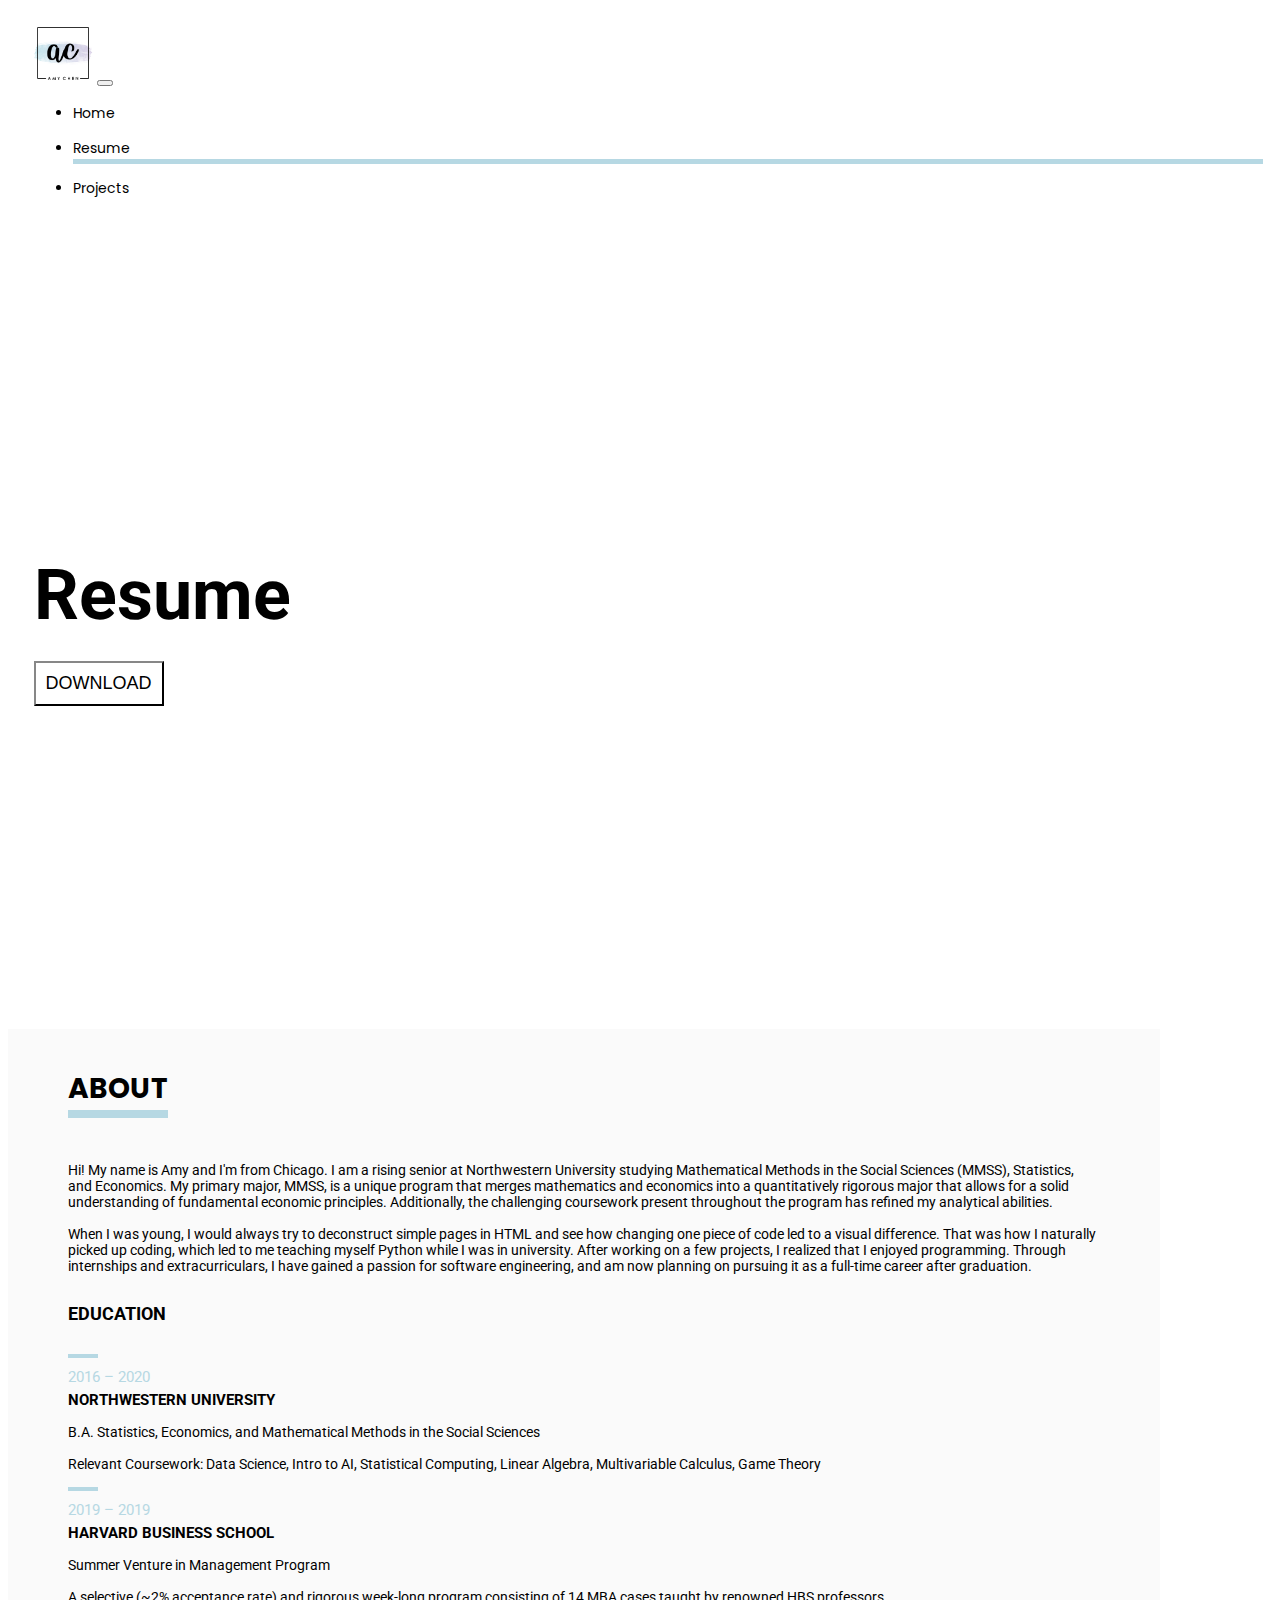
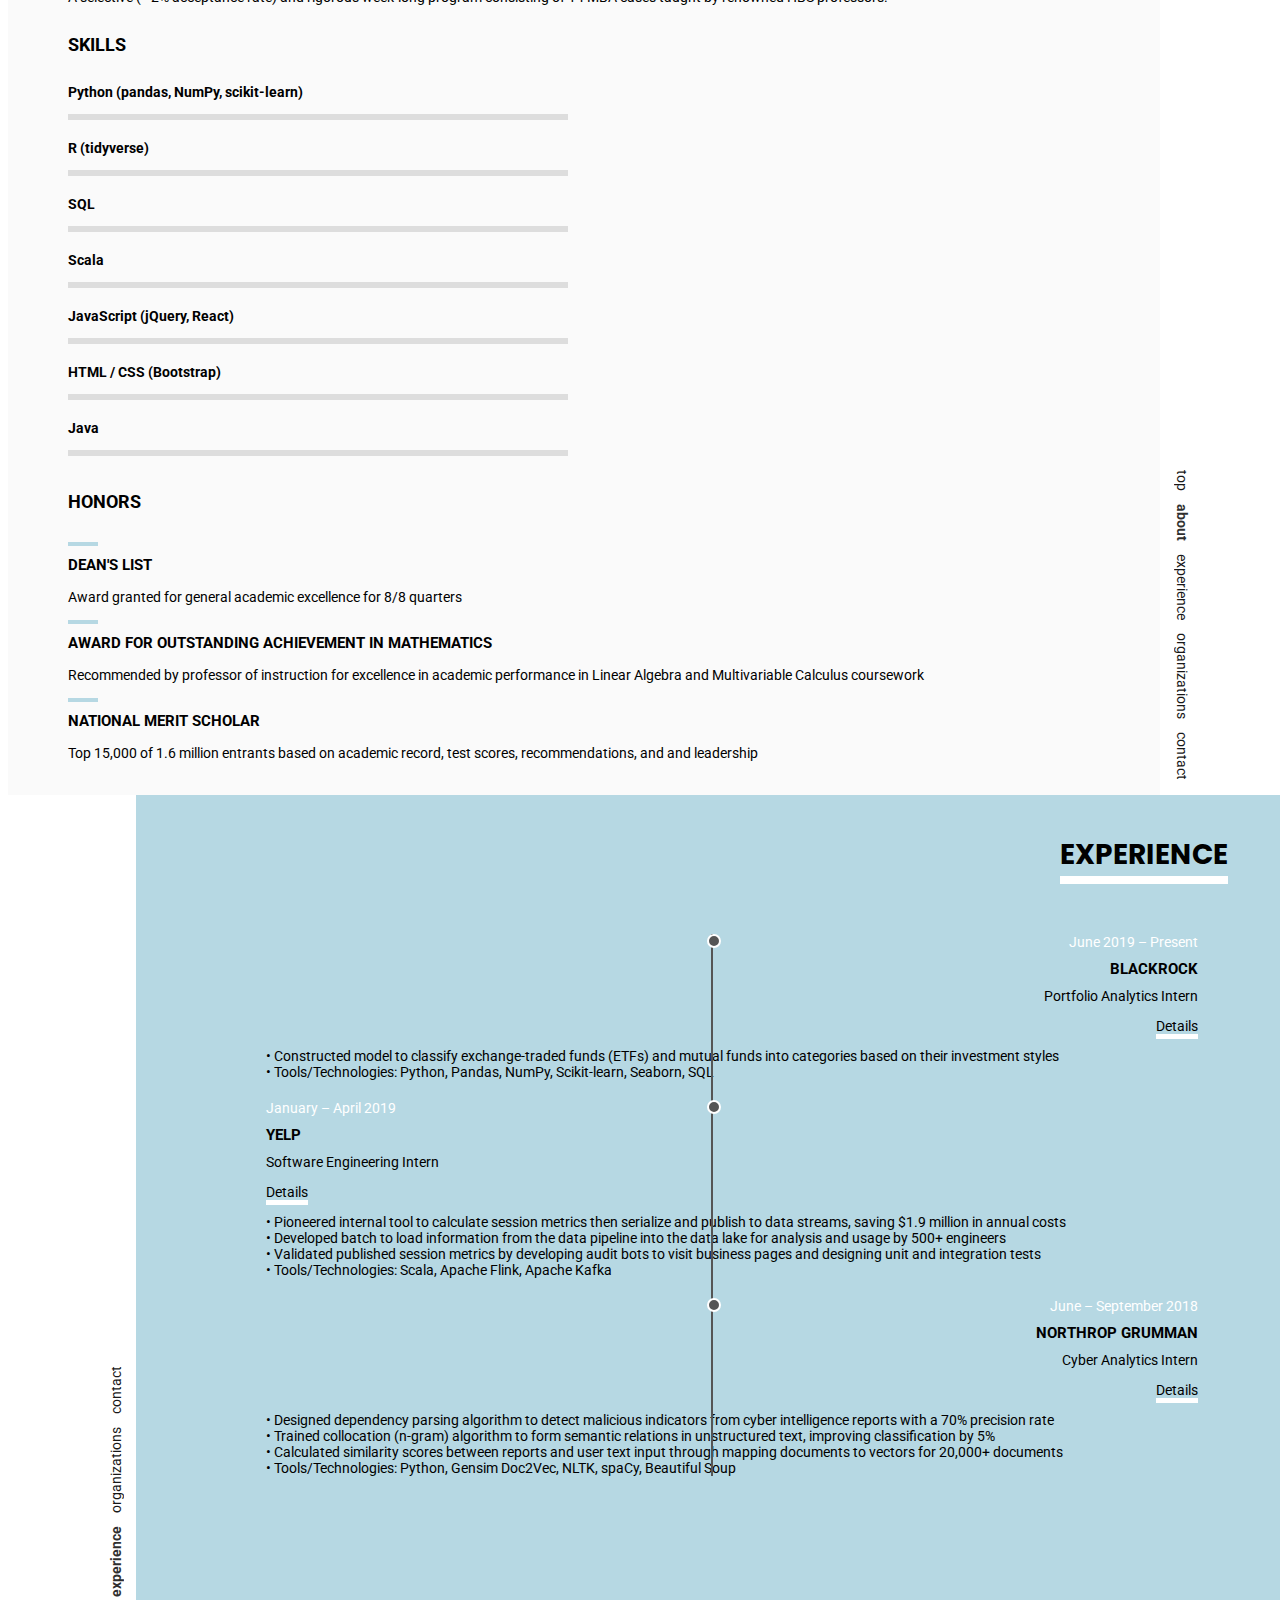
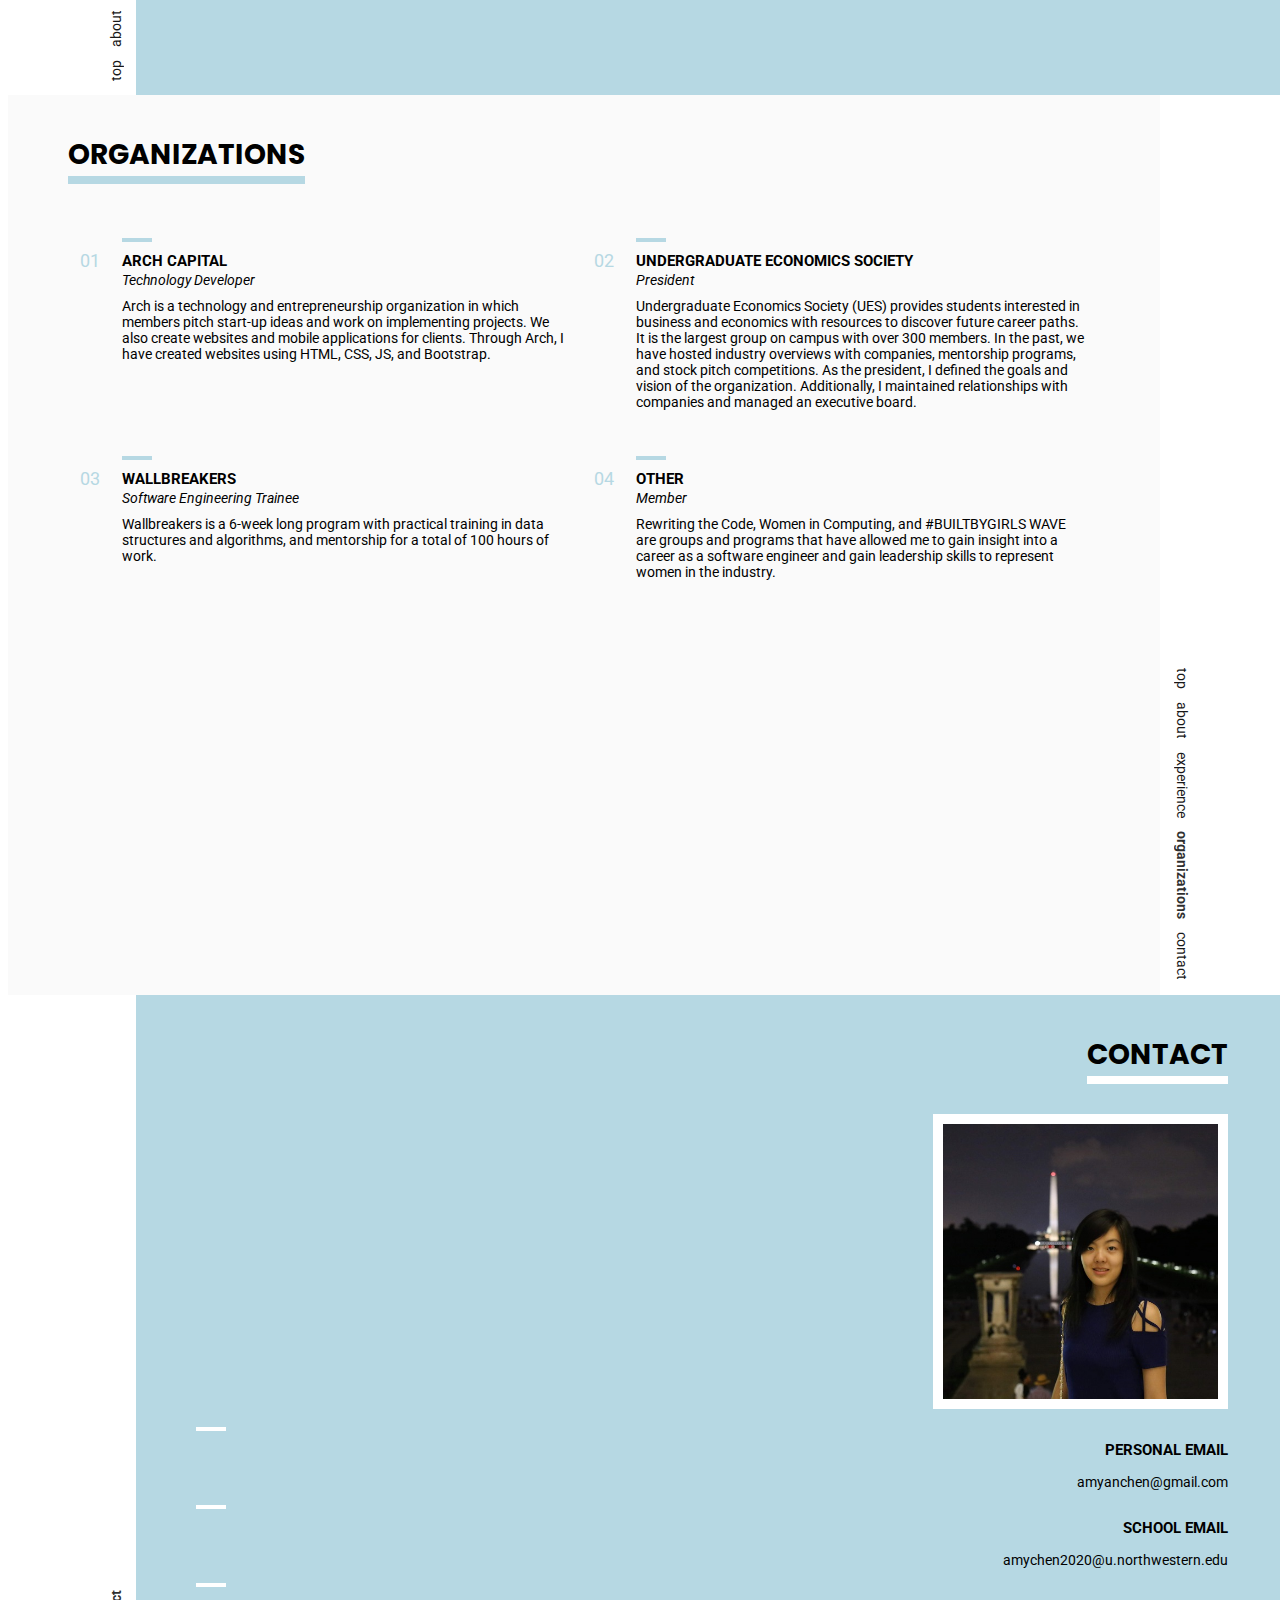
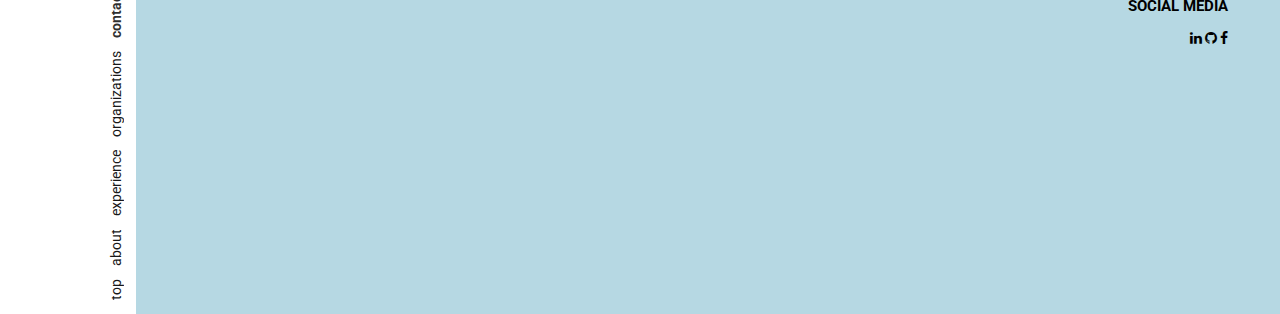
==== commit 100316da: "fixed formatting" ====
--- a/resume.html
+++ b/resume.html
@@ -67,7 +67,7 @@
                     My primary major, MMSS, is a unique program that merges mathematics and economics into a
                     quantitatively rigorous major that allows for a solid understanding of fundamental economic
                     principles. Additionally, the challenging coursework present throughout the program has refined my
-                    analytical abilities.<br>
+                    analytical abilities.<br><br>
                     When I was young, I would always try to deconstruct simple pages in HTML and see how changing one
                     piece of code led to a visual difference. That was how I naturally picked up coding, which led to me
                     teaching myself Python while I was in university. After working on a few projects, I realized that I
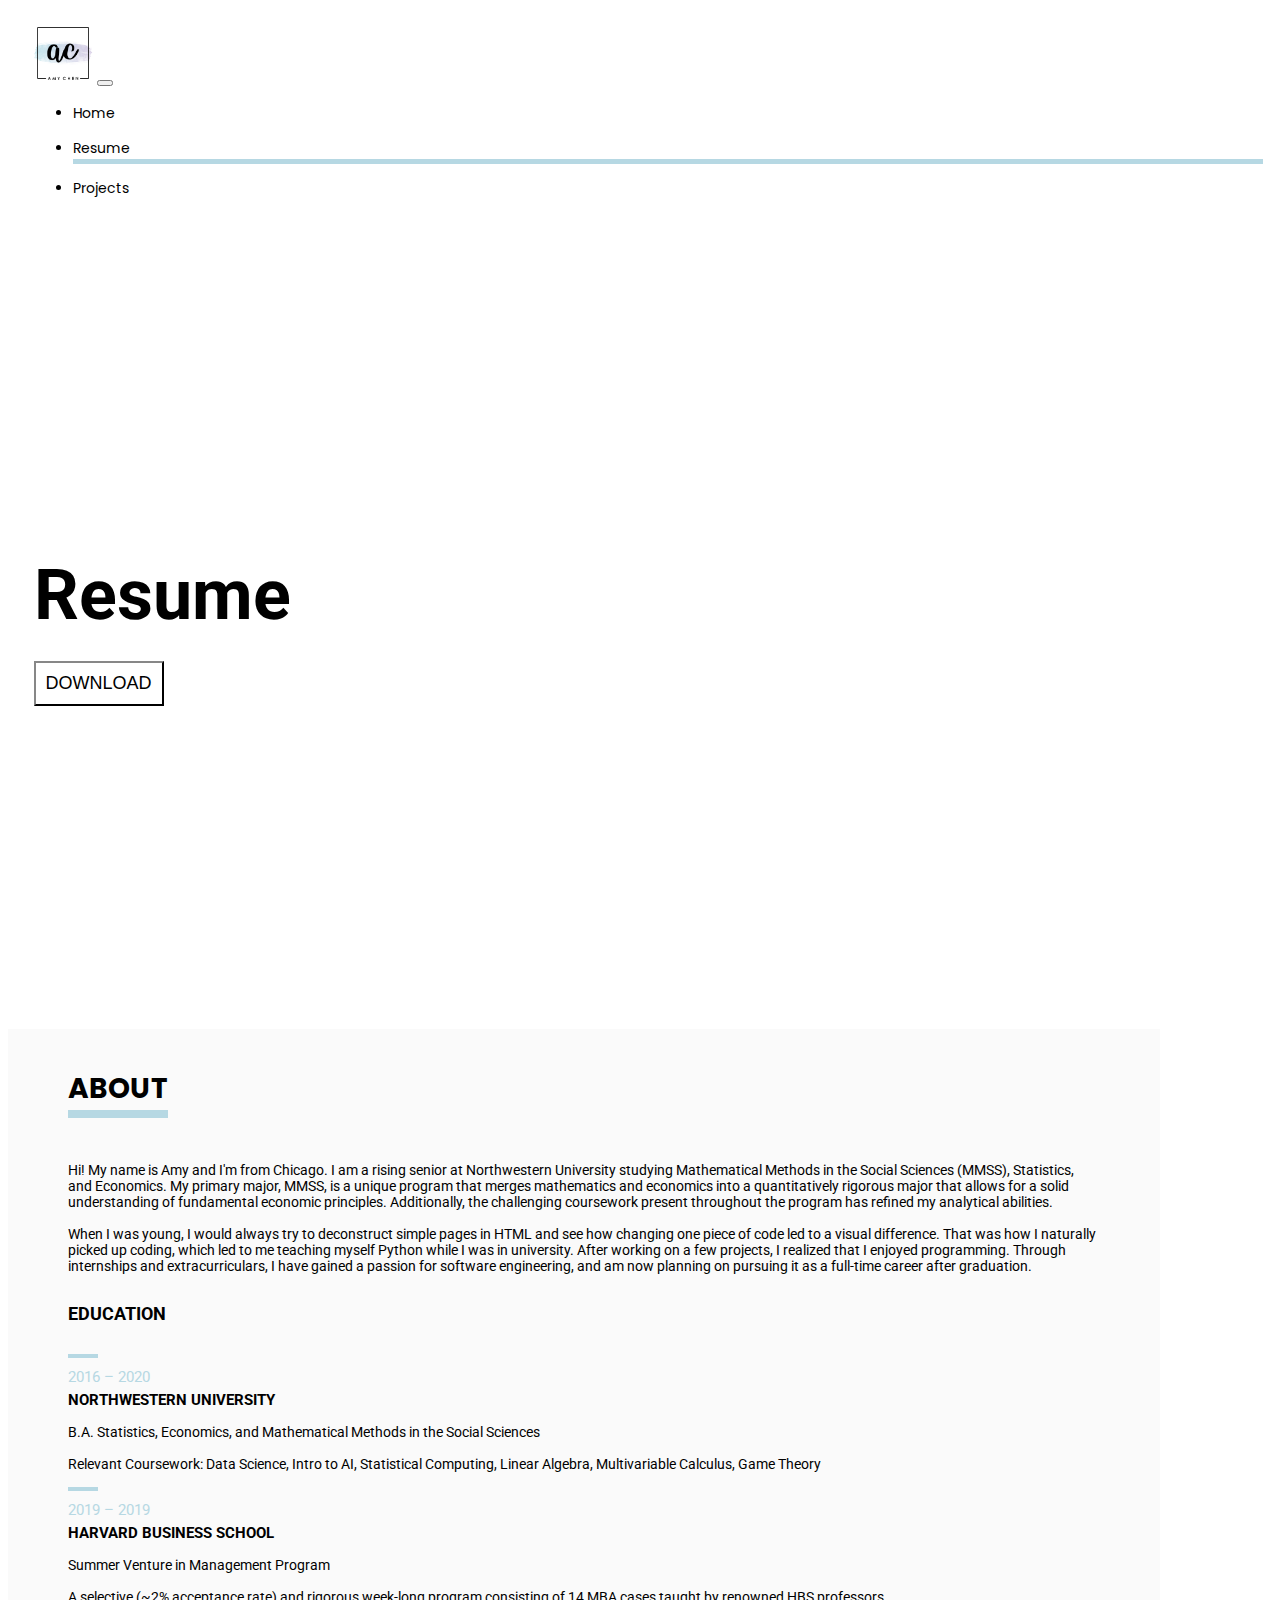
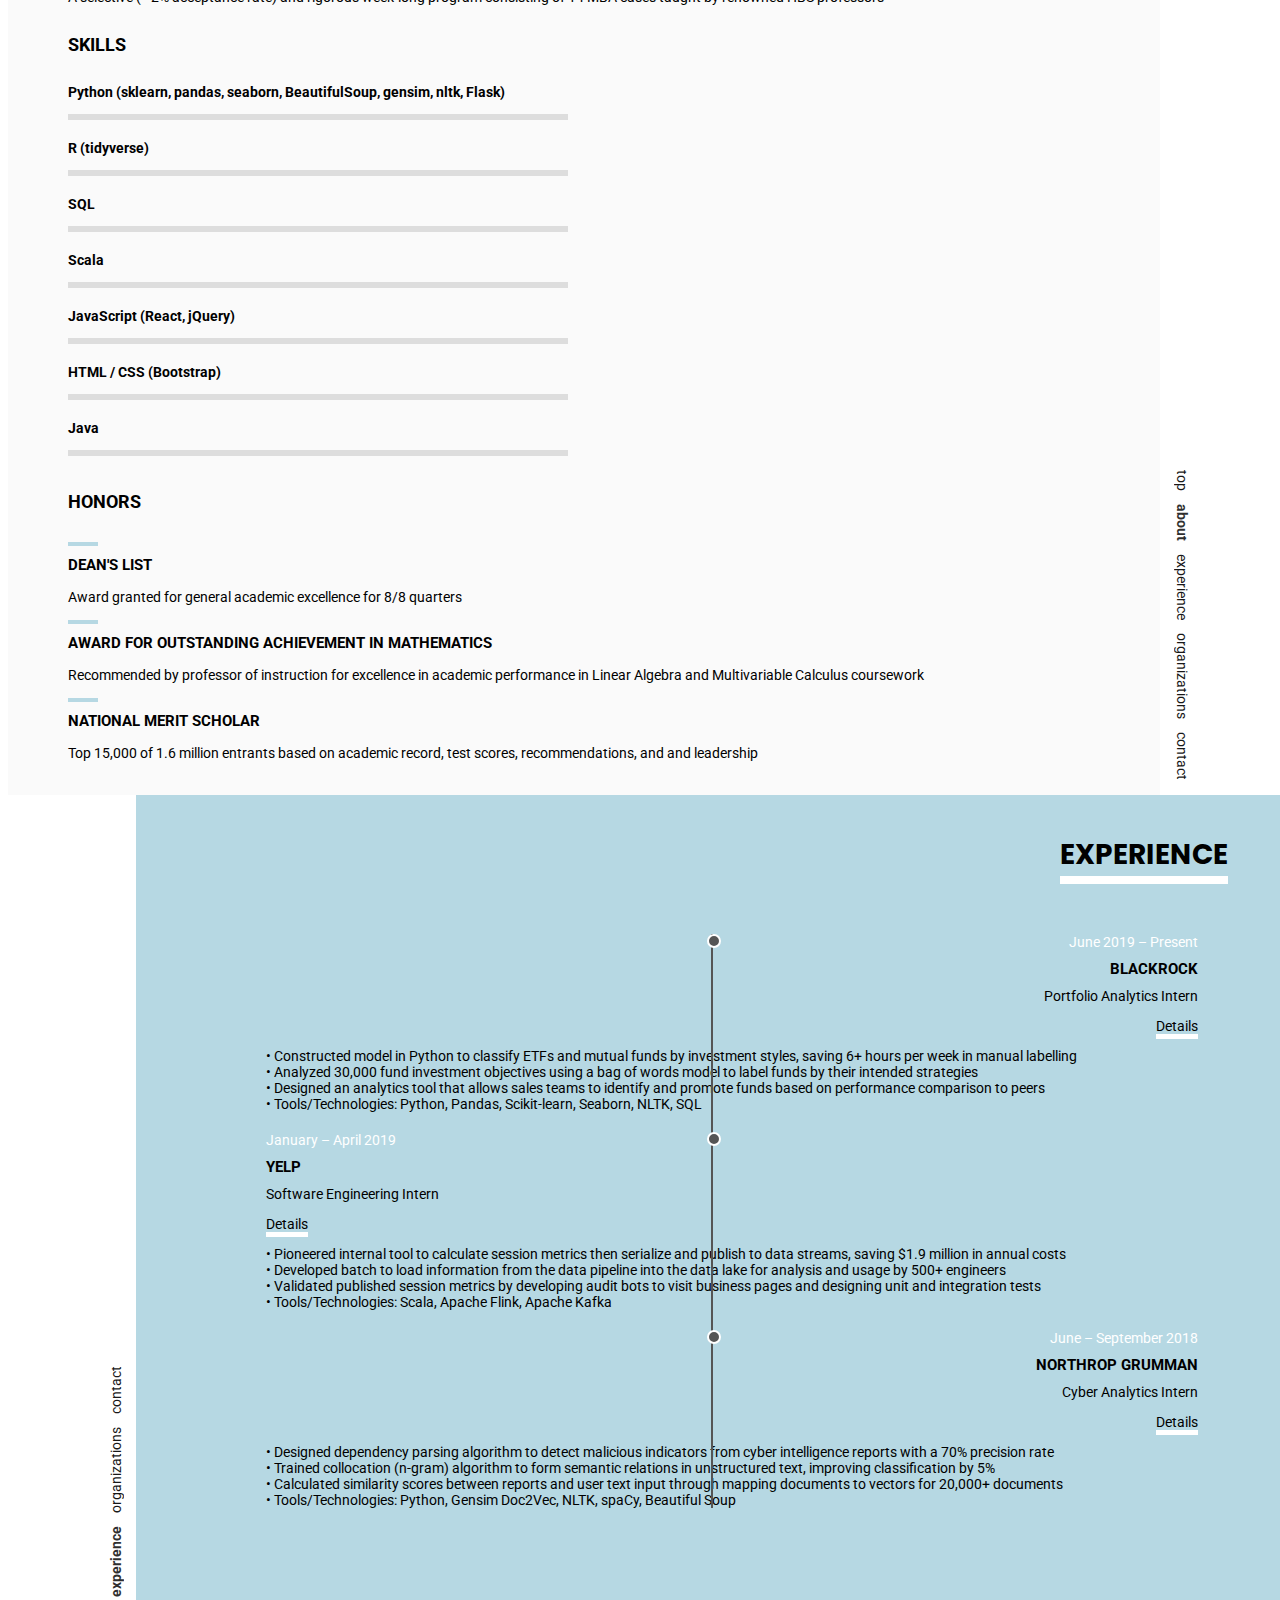
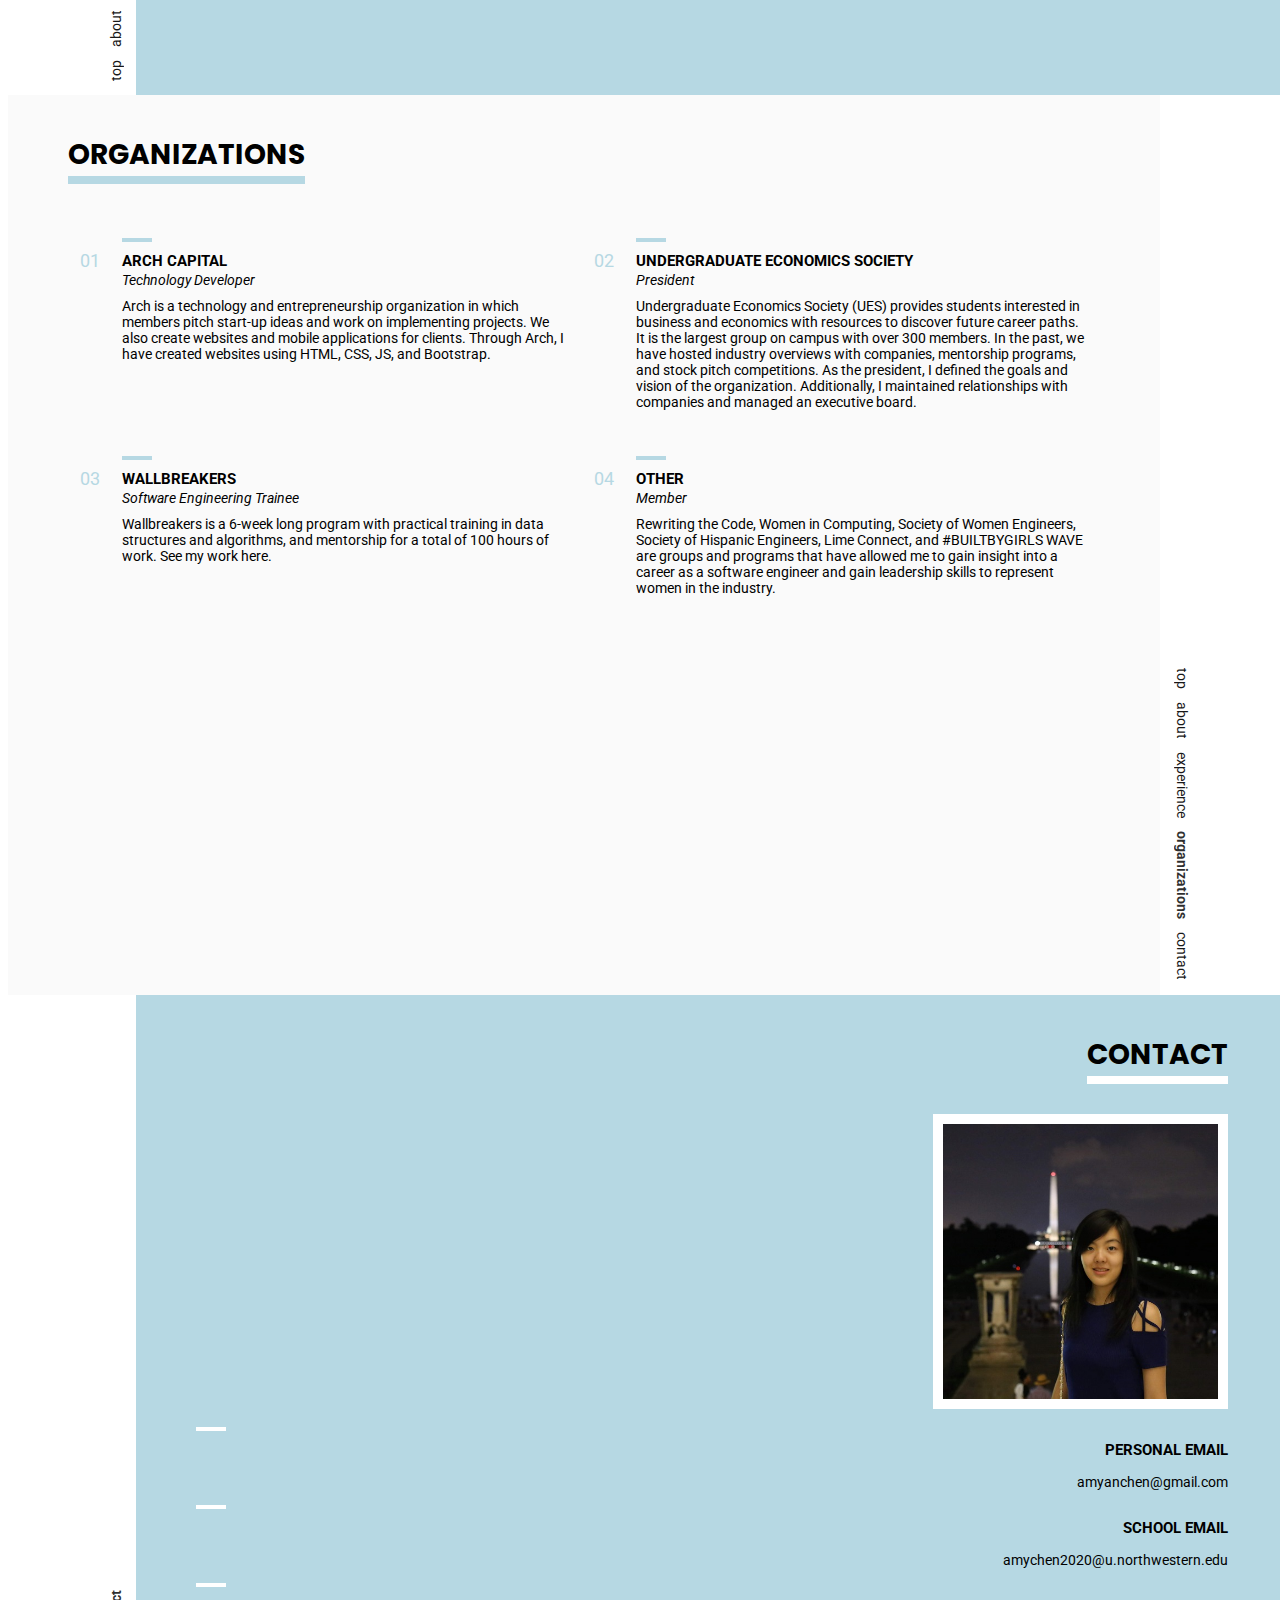
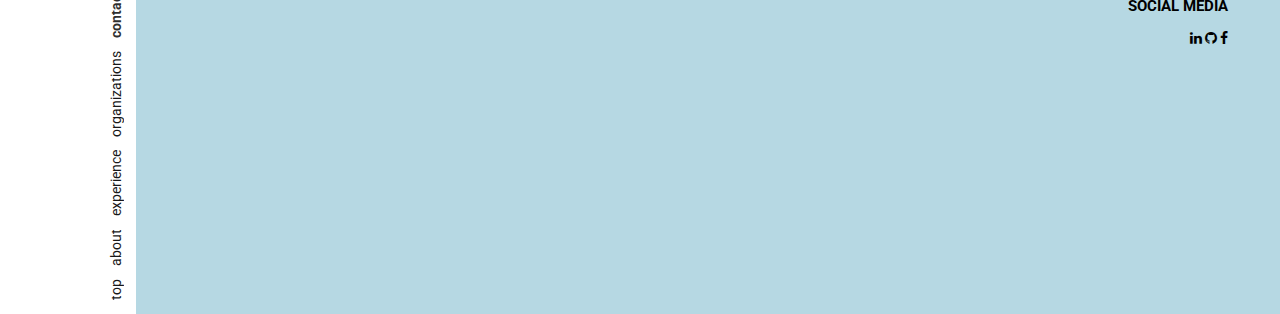
==== commit 89f885da: "updated for end of summer 2019" ====
--- a/resume.html
+++ b/resume.html
@@ -93,11 +93,11 @@
                     <p class="mb-5">Summer Venture in Management Program
                         <br>
                         <br> A selective (~2% acceptance rate) and rigorous week-long program consisting of 14 MBA cases
-                        taught by renowned HBS professors.
+                        taught by renowned HBS professors
                 </div>
                 <div class="col-md px-3" id="skills">
                     <h2>Skills</h2>
-                    <p class="org">Python (pandas, NumPy, scikit-learn)</p>
+                    <p class="org">Python (sklearn, pandas, seaborn, BeautifulSoup, gensim, nltk, Flask)</p>
                     <div class="progress">
                         <div class="progress-bar" style="width: 90%;"></div>
                     </div>
@@ -113,7 +113,7 @@
                     <div class="progress">
                         <div class="progress-bar" style="width: 50%;"></div>
                     </div>
-                    <p class="org">JavaScript (jQuery, React)</p>
+                    <p class="org">JavaScript (React, jQuery)</p>
                     <div class="progress">
                         <div class="progress-bar" style="width: 65%;"></div>
                     </div>
@@ -161,9 +161,14 @@
                     </div>
                     <div class="col-md">
                         <div class="collapse" id="blk">
-                            &bull; Constructed model to classify exchange-traded funds (ETFs) and mutual funds into
-                            categories based on their investment styles
-                            <br> &bull; Tools/Technologies: Python, Pandas, NumPy, Scikit-learn, Seaborn, SQL
+                            &bull; Constructed model in Python to classify ETFs and mutual funds by investment styles,
+                            saving 6+ hours per week in manual labelling
+                            <br> &bull; Analyzed 30,000 fund investment objectives using a bag of words model to label
+                            funds
+                            by their intended strategies
+                            <br> &bull; Designed an analytics tool that allows sales teams to identify and promote funds
+                            based on performance comparison to peers
+                            <br> &bull; Tools/Technologies: Python, Pandas, Scikit-learn, Seaborn, NLTK, SQL
                         </div>
                     </div>
                 </li>
@@ -252,7 +257,8 @@
                         <p class="org">Wallbreakers</p>
                         <p class="pos">Software Engineering Trainee</p>
                         <p class="desc">Wallbreakers is a 6-week long program with practical training in data structures
-                            and algorithms, and mentorship for a total of 100 hours of work.
+                            and algorithms, and mentorship for a total of 100 hours of work. See my work <a
+                                href="https://github.com/amyanchen/wallbreakers">here</a>.
                         </p>
                     </td>
 
@@ -260,9 +266,10 @@
                     <td>
                         <p class="org">Other</p>
                         <p class="pos">Member</p>
-                        <p class="desc">Rewriting the Code, Women in Computing, and #BUILTBYGIRLS WAVE are groups and
-                            programs that have allowed me to gain insight into a career as a software engineer and gain
-                            leadership skills to represent women in the industry.
+                        <p class="desc">Rewriting the Code, Women in Computing, Society of Women Engineers, Society of
+                            Hispanic Engineers, Lime Connect, and #BUILTBYGIRLS WAVE are groups and programs that have
+                            allowed me to gain insight into a career as a software engineer and gain leadership skills
+                            to represent women in the industry.
                         </p>
                     </td>
                 </tr>
